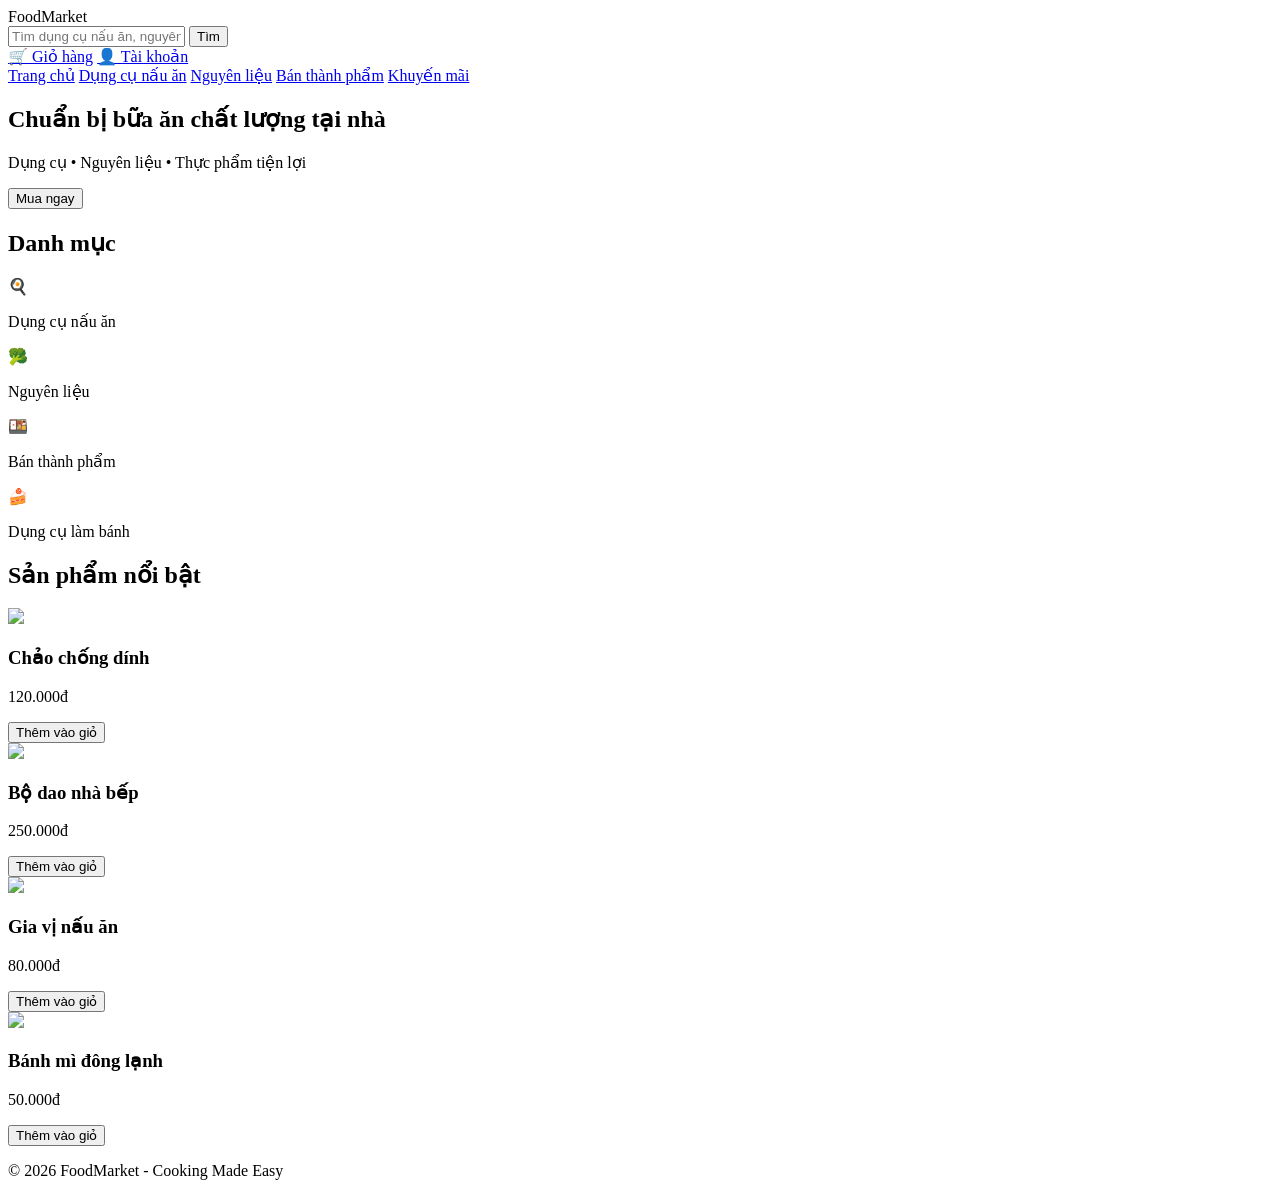
==== index.html @ 7f610d43 "thêm css, đổi đường dẫn thêm file css, đổi đường dẫn css trong tab chính đến file css mới" ====
<!DOCTYPE html>
<html lang="vi">
<head>
<meta charset="UTF-8">
<meta name="viewport" content="width=device-width, initial-scale=1.0">
<title>Food Market</title>
<link rel="stylesheet" href="style.css">
</head>

<body>

<!-- NAVBAR -->
<header>
<div class="topbar">
<div class="logo">FoodMarket</div>

<div class="search-box">
<input type="text" placeholder="Tìm dụng cụ nấu ăn, nguyên liệu...">
<button>Tìm</button>
</div>

<div class="nav-icons">
<a href="#">🛒 Giỏ hàng</a>
<a href="#">👤 Tài khoản</a>
</div>
</div>

<nav class="menu">
<a href="#">Trang chủ</a>
<a href="#">Dụng cụ nấu ăn</a>
<a href="#">Nguyên liệu</a>
<a href="#">Bán thành phẩm</a>
<a href="#">Khuyến mãi</a>
</nav>
</header>

<!-- BANNER -->
<section class="banner">
<h1>Chuẩn bị bữa ăn chất lượng tại nhà</h1>
<p>Dụng cụ • Nguyên liệu • Thực phẩm tiện lợi</p>
<button>Mua ngay</button>
</section>

<!-- CATEGORY -->
<section class="categories">
<h2>Danh mục</h2>

<div class="category-grid">

<div class="category-card">
🍳
<p>Dụng cụ nấu ăn</p>
</div>

<div class="category-card">
🥦
<p>Nguyên liệu</p>
</div>

<div class="category-card">
🍱
<p>Bán thành phẩm</p>
</div>

<div class="category-card">
🍰
<p>Dụng cụ làm bánh</p>
</div>

</div>
</section>

<!-- PRODUCTS -->
<section class="products">

<h2>Sản phẩm nổi bật</h2>

<div class="product-grid">

<div class="product-card">
<img src="https://picsum.photos/200">
<h3>Chảo chống dính</h3>
<p class="price">120.000đ</p>
<button>Thêm vào giỏ</button>
</div>

<div class="product-card">
<img src="https://picsum.photos/201">
<h3>Bộ dao nhà bếp</h3>
<p class="price">250.000đ</p>
<button>Thêm vào giỏ</button>
</div>

<div class="product-card">
<img src="https://picsum.photos/202">
<h3>Gia vị nấu ăn</h3>
<p class="price">80.000đ</p>
<button>Thêm vào giỏ</button>
</div>

<div class="product-card">
<img src="https://picsum.photos/203">
<h3>Bánh mì đông lạnh</h3>
<p class="price">50.000đ</p>
<button>Thêm vào giỏ</button>
</div>

</div>
</section>

<footer>
<p>© 2026 FoodMarket - Cooking Made Easy</p>
</footer>

</body>
</html>
---- style.css ----
/*not yet*/
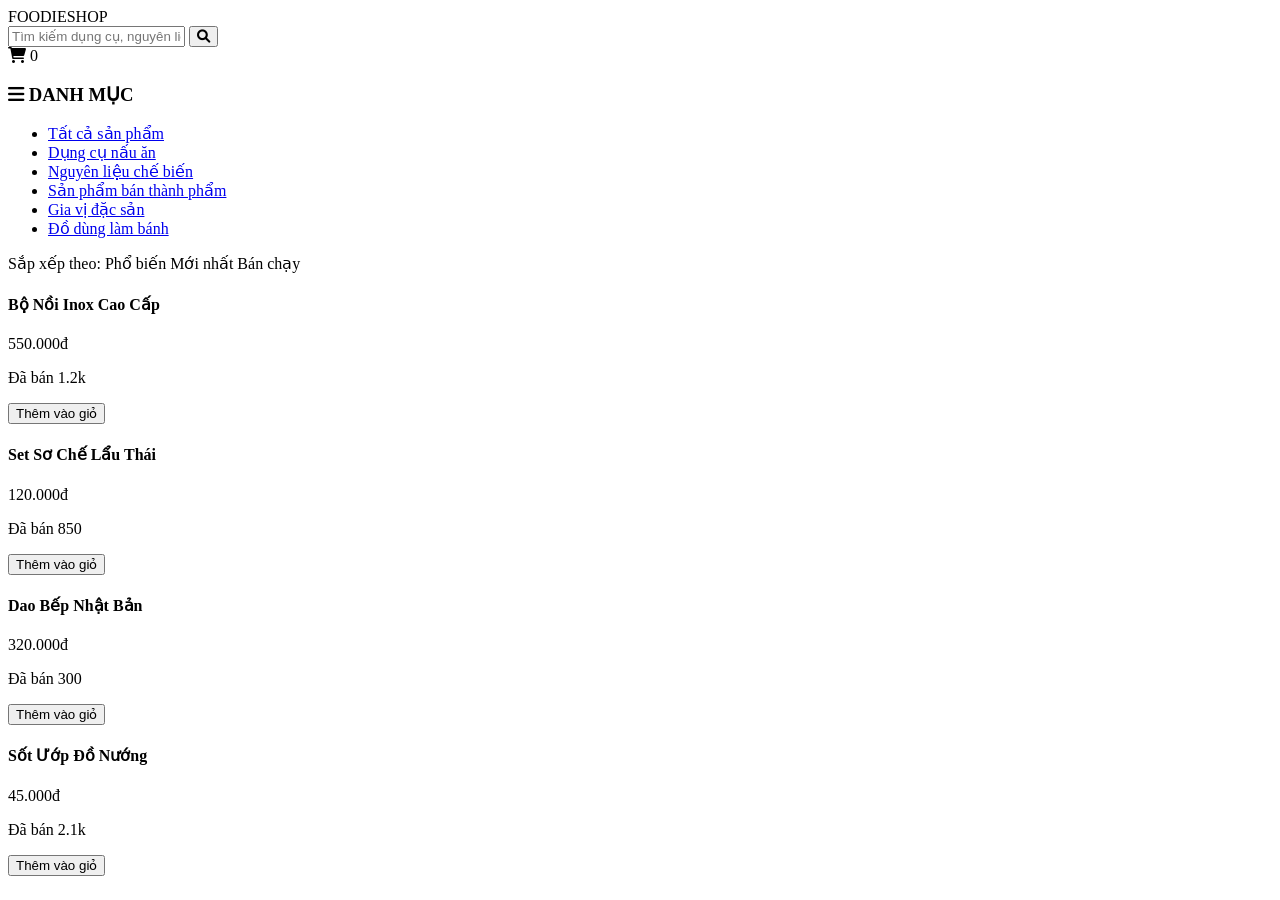
==== commit d970cc80: "Update index.html" ====
--- a/index.html
+++ b/index.html
@@ -1,116 +1,98 @@
 <!DOCTYPE html>
 <html lang="vi">
 <head>
-<meta charset="UTF-8">
-<meta name="viewport" content="width=device-width, initial-scale=1.0">
-<title>Food Market</title>
-<link rel="stylesheet" href="style.css">
+    <meta charset="UTF-8">
+    <meta name="viewport" content="width=device-width, initial-scale=1.0">
+    <title>Food Market - Dụng cụ & Nguyên liệu</title>
+    <link rel="stylesheet" href="design.css">
+    <!-- Thêm icon từ FontAwesome -->
+    <link rel="stylesheet" href="https://cdnjs.cloudflare.com/ajax/libs/font-awesome/6.0.0/css/all.min.css">
 </head>
-
 <body>
 
-<!-- NAVBAR -->
-<header>
-<div class="topbar">
-<div class="logo">FoodMarket</div>
+    <!-- Header phong cách Shopee -->
+    <header class="header">
+        <div class="container header-content">
+            <div class="logo">FOODIE<span>SHOP</span></div>
+            <div class="search-bar">
+                <input type="text" placeholder="Tìm kiếm dụng cụ, nguyên liệu ngay...">
+                <button><i class="fas fa-search"></i></button>
+            </div>
+            <div class="cart">
+                <i class="fas fa-shopping-cart"></i>
+                <span class="cart-count">0</span>
+            </div>
+        </div>
+    </header>
 
-<div class="search-box">
-<input type="text" placeholder="Tìm dụng cụ nấu ăn, nguyên liệu...">
-<button>Tìm</button>
-</div>
+    <main class="container main-layout">
+        <!-- Sidebar Danh mục -->
+        <aside class="sidebar">
+            <h3><i class="fas fa-bars"></i> DANH MỤC</h3>
+            <ul>
+                <li class="active"><a href="#">Tất cả sản phẩm</a></li>
+                <li><a href="#">Dụng cụ nấu ăn</a></li>
+                <li><a href="#">Nguyên liệu chế biến</a></li>
+                <li><a href="#">Sản phẩm bán thành phẩm</a></li>
+                <li><a href="#">Gia vị đặc sản</a></li>
+                <li><a href="#">Đồ dùng làm bánh</a></li>
+            </ul>
+        </aside>
 
-<div class="nav-icons">
-<a href="#">🛒 Giỏ hàng</a>
-<a href="#">👤 Tài khoản</a>
-</div>
-</div>
+        <!-- Danh sách sản phẩm -->
+        <section class="products">
+            <div class="filter-bar">
+                Sắp xếp theo: <span>Phổ biến</span> <span>Mới nhất</span> <span>Bán chạy</span>
+            </div>
 
-<nav class="menu">
-<a href="#">Trang chủ</a>
-<a href="#">Dụng cụ nấu ăn</a>
-<a href="#">Nguyên liệu</a>
-<a href="#">Bán thành phẩm</a>
-<a href="#">Khuyến mãi</a>
-</nav>
-</header>
+            <div class="product-grid">
+                <!-- Sản phẩm 1 -->
+                <div class="product-card">
+                    <div class="product-img" style="background-image: url('https://images.unsplash.com/photo-1594385208974-2e75f9d8a847?auto=format&fit=crop&w=300&q=80')"></div>
+                    <div class="product-info">
+                        <h4>Bộ Nồi Inox Cao Cấp</h4>
+                        <p class="price">550.000đ</p>
+                        <p class="sold">Đã bán 1.2k</p>
+                    </div>
+                    <button class="add-to-cart">Thêm vào giỏ</button>
+                </div>
 
-<!-- BANNER -->
-<section class="banner">
-<h1>Chuẩn bị bữa ăn chất lượng tại nhà</h1>
-<p>Dụng cụ • Nguyên liệu • Thực phẩm tiện lợi</p>
-<button>Mua ngay</button>
-</section>
+                <!-- Sản phẩm 2 -->
+                <div class="product-card">
+                    <div class="product-img" style="background-image: url('https://images.unsplash.com/photo-1516685018646-527ad952f519?auto=format&fit=crop&w=300&q=80')"></div>
+                    <div class="product-info">
+                        <h4>Set Sơ Chế Lẩu Thái</h4>
+                        <p class="price">120.000đ</p>
+                        <p class="sold">Đã bán 850</p>
+                    </div>
+                    <button class="add-to-cart">Thêm vào giỏ</button>
+                </div>
 
-<!-- CATEGORY -->
-<section class="categories">
-<h2>Danh mục</h2>
+                <!-- Sản phẩm 3 -->
+                <div class="product-card">
+                    <div class="product-img" style="background-image: url('https://images.unsplash.com/photo-1589113126841-f63ec2557e96?auto=format&fit=crop&w=300&q=80')"></div>
+                    <div class="product-info">
+                        <h4>Dao Bếp Nhật Bản</h4>
+                        <p class="price">320.000đ</p>
+                        <p class="sold">Đã bán 300</p>
+                    </div>
+                    <button class="add-to-cart">Thêm vào giỏ</button>
+                </div>
 
-<div class="category-grid">
-
-<div class="category-card">
-🍳
-<p>Dụng cụ nấu ăn</p>
-</div>
-
-<div class="category-card">
-🥦
-<p>Nguyên liệu</p>
-</div>
-
-<div class="category-card">
-🍱
-<p>Bán thành phẩm</p>
-</div>
-
-<div class="category-card">
-🍰
-<p>Dụng cụ làm bánh</p>
-</div>
-
-</div>
-</section>
-
-<!-- PRODUCTS -->
-<section class="products">
-
-<h2>Sản phẩm nổi bật</h2>
-
-<div class="product-grid">
-
-<div class="product-card">
-<img src="https://picsum.photos/200">
-<h3>Chảo chống dính</h3>
-<p class="price">120.000đ</p>
-<button>Thêm vào giỏ</button>
-</div>
-
-<div class="product-card">
-<img src="https://picsum.photos/201">
-<h3>Bộ dao nhà bếp</h3>
-<p class="price">250.000đ</p>
-<button>Thêm vào giỏ</button>
-</div>
-
-<div class="product-card">
-<img src="https://picsum.photos/202">
-<h3>Gia vị nấu ăn</h3>
-<p class="price">80.000đ</p>
-<button>Thêm vào giỏ</button>
-</div>
-
-<div class="product-card">
-<img src="https://picsum.photos/203">
-<h3>Bánh mì đông lạnh</h3>
-<p class="price">50.000đ</p>
-<button>Thêm vào giỏ</button>
-</div>
-
-</div>
-</section>
-
-<footer>
-<p>© 2026 FoodMarket - Cooking Made Easy</p>
-</footer>
+                <!-- Sản phẩm 4 -->
+                <div class="product-card">
+                    <div class="product-img" style="background-image: url('https://images.unsplash.com/photo-1547592166-23ac45744acd?auto=format&fit=crop&w=300&q=80')"></div>
+                    <div class="product-info">
+                        <h4>Sốt Ướp Đồ Nướng</h4>
+                        <p class="price">45.000đ</p>
+                        <p class="sold">Đã bán 2.1k</p>
+                    </div>
+                    <button class="add-to-cart">Thêm vào giỏ</button>
+                </div>
+            </div>
+        </section>
+    </main>
+    <script src="script.js"></script>
 
 </body>
 </html>
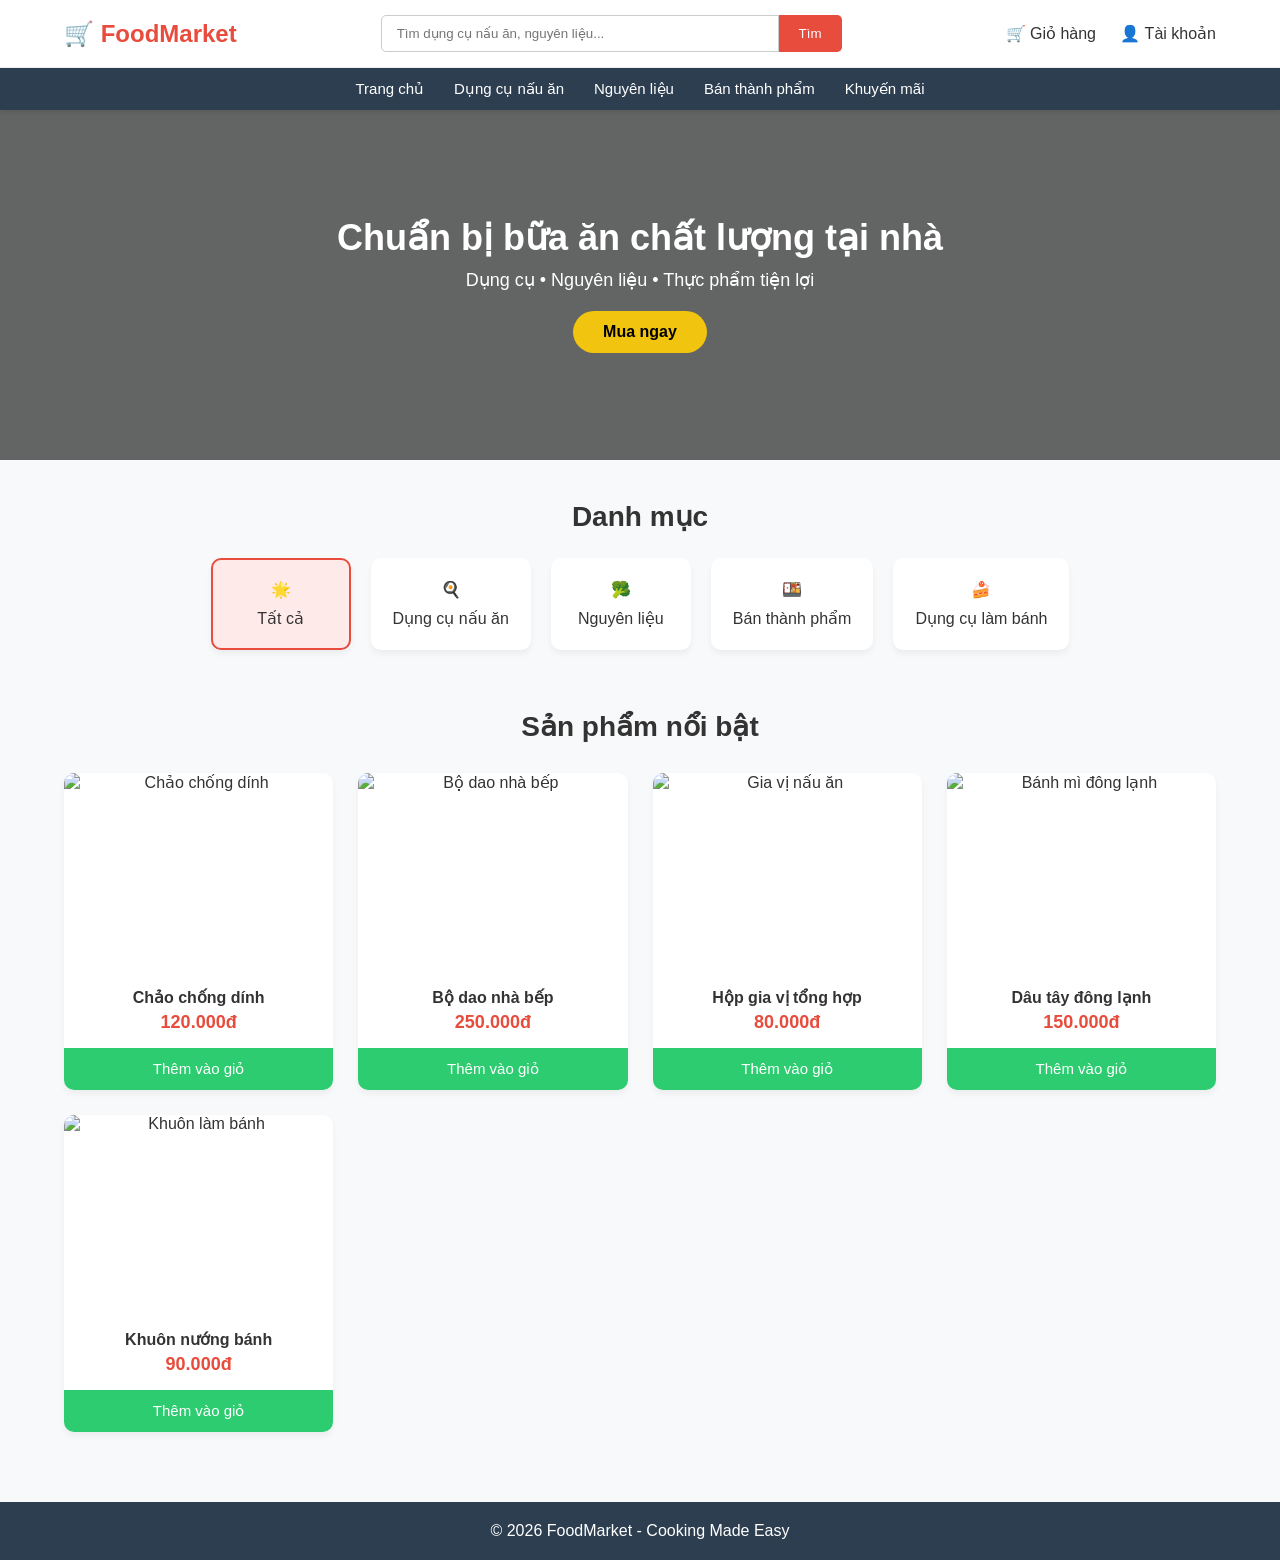
==== commit f82448a7: "nhúng js vào index, thêm css nhớ đổi palette màu lại" ====
--- a/index.html
+++ b/index.html
@@ -3,96 +3,149 @@
 <head>
     <meta charset="UTF-8">
     <meta name="viewport" content="width=device-width, initial-scale=1.0">
-    <title>Food Market - Dụng cụ & Nguyên liệu</title>
-    <link rel="stylesheet" href="design.css">
-    <!-- Thêm icon từ FontAwesome -->
-    <link rel="stylesheet" href="https://cdnjs.cloudflare.com/ajax/libs/font-awesome/6.0.0/css/all.min.css">
+    <title>Food Market</title>
+    <link rel="stylesheet" href="style.css">
 </head>
+
 <body>
 
-    <!-- Header phong cách Shopee -->
-    <header class="header">
-        <div class="container header-content">
-            <div class="logo">FOODIE<span>SHOP</span></div>
-            <div class="search-bar">
-                <input type="text" placeholder="Tìm kiếm dụng cụ, nguyên liệu ngay...">
-                <button><i class="fas fa-search"></i></button>
+    <!-- NAVBAR -->
+    <header>
+        <div class="topbar">
+            <div class="logo">🛒 FoodMarket</div>
+
+            <div class="search-box">
+                <input type="text" placeholder="Tìm dụng cụ nấu ăn, nguyên liệu...">
+                <button>Tìm</button>
             </div>
-            <div class="cart">
-                <i class="fas fa-shopping-cart"></i>
-                <span class="cart-count">0</span>
+
+            <div class="nav-icons">
+                <a href="#">🛒 Giỏ hàng</a>
+                <a href="#">👤 Tài khoản</a>
             </div>
         </div>
+
+        <nav class="menu">
+            <a href="#">Trang chủ</a>
+            <a href="#">Dụng cụ nấu ăn</a>
+            <a href="#">Nguyên liệu</a>
+            <a href="#">Bán thành phẩm</a>
+            <a href="#">Khuyến mãi</a>
+        </nav>
     </header>
 
-    <main class="container main-layout">
-        <!-- Sidebar Danh mục -->
-        <aside class="sidebar">
-            <h3><i class="fas fa-bars"></i> DANH MỤC</h3>
-            <ul>
-                <li class="active"><a href="#">Tất cả sản phẩm</a></li>
-                <li><a href="#">Dụng cụ nấu ăn</a></li>
-                <li><a href="#">Nguyên liệu chế biến</a></li>
-                <li><a href="#">Sản phẩm bán thành phẩm</a></li>
-                <li><a href="#">Gia vị đặc sản</a></li>
-                <li><a href="#">Đồ dùng làm bánh</a></li>
-            </ul>
-        </aside>
+    <!-- BANNER -->
+    <section class="banner">
+        <div class="banner-content">
+            <h1>Chuẩn bị bữa ăn chất lượng tại nhà</h1>
+            <p>Dụng cụ • Nguyên liệu • Thực phẩm tiện lợi</p>
+            <button>Mua ngay</button>
+        </div>
+    </section>
 
-        <!-- Danh sách sản phẩm -->
-        <section class="products">
-            <div class="filter-bar">
-                Sắp xếp theo: <span>Phổ biến</span> <span>Mới nhất</span> <span>Bán chạy</span>
+    <!-- CATEGORY -->
+    <section class="categories">
+        <h2>Danh mục</h2>
+        <div class="category-grid">
+            <!-- Thêm mục Tất cả và thuộc tính data-filter -->
+            <div class="category-card active" data-filter="all">
+                🌟<p>Tất cả</p>
+            </div>
+            <div class="category-card" data-filter="dung-cu">
+                🍳<p>Dụng cụ nấu ăn</p>
+            </div>
+            <div class="category-card" data-filter="nguyen-lieu">
+                🥦<p>Nguyên liệu</p>
+            </div>
+            <div class="category-card" data-filter="thanh-pham">
+                🍱<p>Bán thành phẩm</p>
+            </div>
+            <div class="category-card" data-filter="lam-banh">
+                🍰<p>Dụng cụ làm bánh</p>
+            </div>
+        </div>
+    </section>
+
+    <!-- PRODUCTS -->
+    <section class="products">
+        <h2>Sản phẩm nổi bật</h2>
+        <div class="product-grid">
+            <!-- Thêm thuộc tính data-category tương ứng -->
+            <div class="product-card" data-category="dung-cu">
+                <img src="https://picsum.photos/id/23/200/200" alt="Chảo chống dính">
+                <h3>Chảo chống dính</h3>
+                <p class="price">120.000đ</p>
+                <button>Thêm vào giỏ</button>
             </div>
 
-            <div class="product-grid">
-                <!-- Sản phẩm 1 -->
-                <div class="product-card">
-                    <div class="product-img" style="background-image: url('https://images.unsplash.com/photo-1594385208974-2e75f9d8a847?auto=format&fit=crop&w=300&q=80')"></div>
-                    <div class="product-info">
-                        <h4>Bộ Nồi Inox Cao Cấp</h4>
-                        <p class="price">550.000đ</p>
-                        <p class="sold">Đã bán 1.2k</p>
-                    </div>
-                    <button class="add-to-cart">Thêm vào giỏ</button>
-                </div>
+            <div class="product-card" data-category="dung-cu">
+                <img src="https://picsum.photos/id/42/200/200" alt="Bộ dao nhà bếp">
+                <h3>Bộ dao nhà bếp</h3>
+                <p class="price">250.000đ</p>
+                <button>Thêm vào giỏ</button>
+            </div>
 
-                <!-- Sản phẩm 2 -->
-                <div class="product-card">
-                    <div class="product-img" style="background-image: url('https://images.unsplash.com/photo-1516685018646-527ad952f519?auto=format&fit=crop&w=300&q=80')"></div>
-                    <div class="product-info">
-                        <h4>Set Sơ Chế Lẩu Thái</h4>
-                        <p class="price">120.000đ</p>
-                        <p class="sold">Đã bán 850</p>
-                    </div>
-                    <button class="add-to-cart">Thêm vào giỏ</button>
-                </div>
+            <div class="product-card" data-category="nguyen-lieu">
+                <img src="https://picsum.photos/id/102/200/200" alt="Gia vị nấu ăn">
+                <h3>Hộp gia vị tổng hợp</h3>
+                <p class="price">80.000đ</p>
+                <button>Thêm vào giỏ</button>
+            </div>
 
-                <!-- Sản phẩm 3 -->
-                <div class="product-card">
-                    <div class="product-img" style="background-image: url('https://images.unsplash.com/photo-1589113126841-f63ec2557e96?auto=format&fit=crop&w=300&q=80')"></div>
-                    <div class="product-info">
-                        <h4>Dao Bếp Nhật Bản</h4>
-                        <p class="price">320.000đ</p>
-                        <p class="sold">Đã bán 300</p>
-                    </div>
-                    <button class="add-to-cart">Thêm vào giỏ</button>
-                </div>
+            <div class="product-card" data-category="thanh-pham">
+                <img src="https://picsum.photos/id/1080/200/200" alt="Bánh mì đông lạnh">
+                <h3>Dâu tây đông lạnh</h3>
+                <p class="price">150.000đ</p>
+                <button>Thêm vào giỏ</button>
+            </div>
+            
+            <div class="product-card" data-category="lam-banh">
+                <img src="https://picsum.photos/id/431/200/200" alt="Khuôn làm bánh">
+                <h3>Khuôn nướng bánh</h3>
+                <p class="price">90.000đ</p>
+                <button>Thêm vào giỏ</button>
+            </div>
+        </div>
+    </section>
 
-                <!-- Sản phẩm 4 -->
-                <div class="product-card">
-                    <div class="product-img" style="background-image: url('https://images.unsplash.com/photo-1547592166-23ac45744acd?auto=format&fit=crop&w=300&q=80')"></div>
-                    <div class="product-info">
-                        <h4>Sốt Ướp Đồ Nướng</h4>
-                        <p class="price">45.000đ</p>
-                        <p class="sold">Đã bán 2.1k</p>
-                    </div>
-                    <button class="add-to-cart">Thêm vào giỏ</button>
-                </div>
-            </div>
-        </section>
-    </main>
-    <script src="script.js"></script>
+    <footer>
+        <p>© 2026 FoodMarket - Cooking Made Easy</p>
+    </footer>
 
+    <!-- NHÚNG JAVASCRIPT VÀO ĐÂY -->
+    <script>
+        document.addEventListener('DOMContentLoaded', function() {
+            // Đã đổi '.category-item' thành '.category-card' để khớp với HTML
+            const categoryCards = document.querySelectorAll('.category-card');
+            const productCards = document.querySelectorAll('.product-card');
+
+            categoryCards.forEach(card => {
+                card.addEventListener('click', function() {
+                    // 1. Xóa class 'active' ở tất cả danh mục và thêm vào mục vừa bấm
+                    categoryCards.forEach(c => c.classList.remove('active'));
+                    this.classList.add('active');
+
+                    // 2. Lấy tên danh mục cần lọc
+                    const filterValue = this.getAttribute('data-filter');
+
+                    // 3. Lọc sản phẩm
+                    productCards.forEach(product => {
+                        const productCategory = product.getAttribute('data-category');
+
+                        if (filterValue === 'all') {
+                            // Hiện tất cả
+                            product.style.display = 'flex';
+                        } else if (productCategory === filterValue) {
+                            // Hiện sản phẩm trùng khớp
+                            product.style.display = 'flex';
+                        } else {
+                            // Ẩn các sản phẩm không liên quan
+                            product.style.display = 'none';
+                        }
+                    });
+                });
+            });
+        });
+    </script>
 </body>
 </html>
--- a/style.css
+++ b/style.css
@@ -0,0 +1,261 @@
+/* RESET BẢN CHẤT */
+* {
+    margin: 0;
+    padding: 0;
+    box-sizing: border-box;
+    font-family: 'Segoe UI', Tahoma, Geneva, Verdana, sans-serif;
+}
+
+body {
+    background-color: #f8f9fa;
+    color: #333;
+}
+
+/* HEADER & NAVBAR */
+header {
+    background-color: #fff;
+    box-shadow: 0 2px 5px rgba(0,0,0,0.1);
+    position: sticky;
+    top: 0;
+    z-index: 100;
+}
+
+.topbar {
+    display: flex;
+    justify-content: space-between;
+    align-items: center;
+    padding: 15px 5%;
+    border-bottom: 1px solid #eee;
+}
+
+.logo {
+    font-size: 24px;
+    font-weight: bold;
+    color: #e74c3c;
+}
+
+.search-box {
+    display: flex;
+    width: 40%;
+}
+
+.search-box input {
+    width: 100%;
+    padding: 10px 15px;
+    border: 1px solid #ccc;
+    border-radius: 5px 0 0 5px;
+    outline: none;
+}
+
+.search-box button {
+    padding: 10px 20px;
+    background-color: #e74c3c;
+    color: white;
+    border: none;
+    border-radius: 0 5px 5px 0;
+    cursor: pointer;
+    transition: background 0.3s;
+}
+
+.search-box button:hover {
+    background-color: #c0392b;
+}
+
+.nav-icons a {
+    text-decoration: none;
+    color: #333;
+    margin-left: 20px;
+    font-weight: 500;
+}
+
+.nav-icons a:hover {
+    color: #e74c3c;
+}
+
+.menu {
+    display: flex;
+    justify-content: center;
+    gap: 30px;
+    padding: 12px 0;
+    background-color: #2c3e50;
+}
+
+.menu a {
+    text-decoration: none;
+    color: white;
+    font-size: 15px;
+    transition: color 0.3s;
+}
+
+.menu a:hover {
+    color: #f1c40f;
+}
+
+/* BANNER */
+.banner {
+    background: linear-gradient(rgba(0,0,0,0.6), rgba(0,0,0,0.6)), url('https://picsum.photos/id/113/1200/400') center/cover;
+    height: 350px;
+    display: flex;
+    align-items: center;
+    justify-content: center;
+    text-align: center;
+    color: white;
+}
+
+.banner h1 {
+    font-size: 36px;
+    margin-bottom: 10px;
+}
+
+.banner p {
+    font-size: 18px;
+    margin-bottom: 20px;
+}
+
+.banner button {
+    padding: 12px 30px;
+    font-size: 16px;
+    background-color: #f1c40f;
+    border: none;
+    border-radius: 25px;
+    font-weight: bold;
+    cursor: pointer;
+    transition: transform 0.2s;
+}
+
+.banner button:hover {
+    transform: scale(1.05);
+}
+
+/* CATEGORIES */
+.categories {
+    padding: 40px 5%;
+    text-align: center;
+}
+
+.categories h2 {
+    margin-bottom: 25px;
+    font-size: 28px;
+}
+
+.category-grid {
+    display: flex;
+    justify-content: center;
+    gap: 20px;
+    flex-wrap: wrap;
+}
+
+.category-card {
+    background: white;
+    padding: 20px;
+    border-radius: 10px;
+    min-width: 140px;
+    cursor: pointer;
+    box-shadow: 0 4px 6px rgba(0,0,0,0.05);
+    transition: all 0.3s;
+    border: 2px solid transparent;
+}
+
+.category-card:hover {
+    transform: translateY(-5px);
+    box-shadow: 0 8px 15px rgba(0,0,0,0.1);
+}
+
+/* Style cho danh mục đang được chọn (lọc) */
+.category-card.active {
+    border-color: #e74c3c;
+    background-color: #ffeaea;
+}
+
+.category-card p {
+    margin-top: 10px;
+    font-weight: 500;
+}
+
+/* PRODUCTS */
+.products {
+    padding: 20px 5% 50px;
+}
+
+.products h2 {
+    text-align: center;
+    margin-bottom: 30px;
+    font-size: 28px;
+}
+
+.product-grid {
+    display: grid;
+    grid-template-columns: repeat(auto-fit, minmax(220px, 1fr));
+    gap: 25px;
+}
+
+.product-card {
+    background: white;
+    border-radius: 10px;
+    overflow: hidden;
+    box-shadow: 0 4px 6px rgba(0,0,0,0.05);
+    display: flex;
+    flex-direction: column;
+    text-align: center;
+    transition: transform 0.3s;
+}
+
+.product-card:hover {
+    transform: translateY(-5px);
+}
+
+.product-card img {
+    width: 100%;
+    height: 200px;
+    object-fit: cover;
+}
+
+.product-card h3 {
+    font-size: 16px;
+    margin: 15px 10px 5px;
+}
+
+.product-card .price {
+    color: #e74c3c;
+    font-weight: bold;
+    font-size: 18px;
+    margin-bottom: 15px;
+}
+
+.product-card button {
+    background-color: #2ecc71;
+    color: white;
+    border: none;
+    padding: 12px;
+    font-size: 15px;
+    cursor: pointer;
+    margin-top: auto; /* Đẩy nút xuống dưới cùng */
+    transition: background 0.3s;
+}
+
+.product-card button:hover {
+    background-color: #27ae60;
+}
+
+/* FOOTER */
+footer {
+    background-color: #2c3e50;
+    color: white;
+    text-align: center;
+    padding: 20px 0;
+    margin-top: 20px;
+}
+
+/* RESPONSIVE CHO ĐIỆN THOẠI */
+@media (max-width: 768px) {
+    .topbar {
+        flex-direction: column;
+        gap: 15px;
+    }
+    .search-box {
+        width: 100%;
+    }
+    .menu {
+        flex-wrap: wrap;
+    }
+}
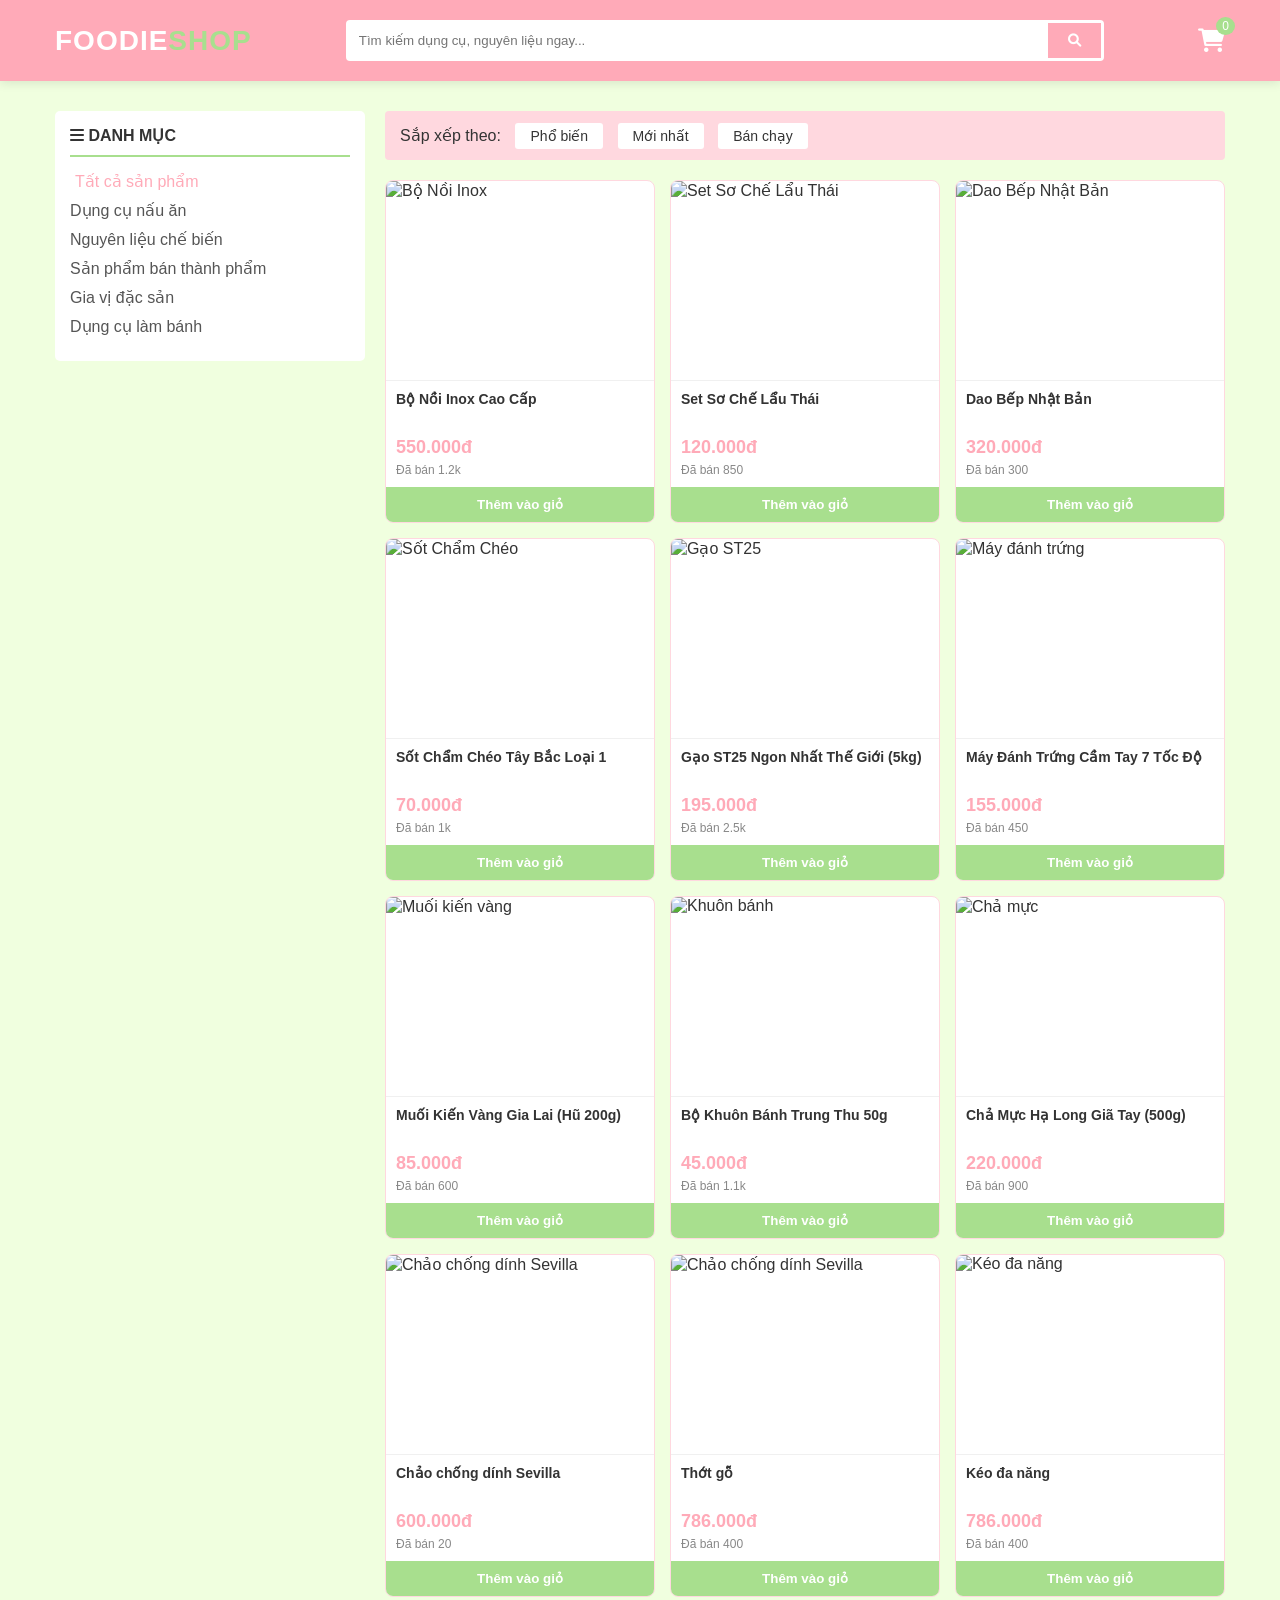
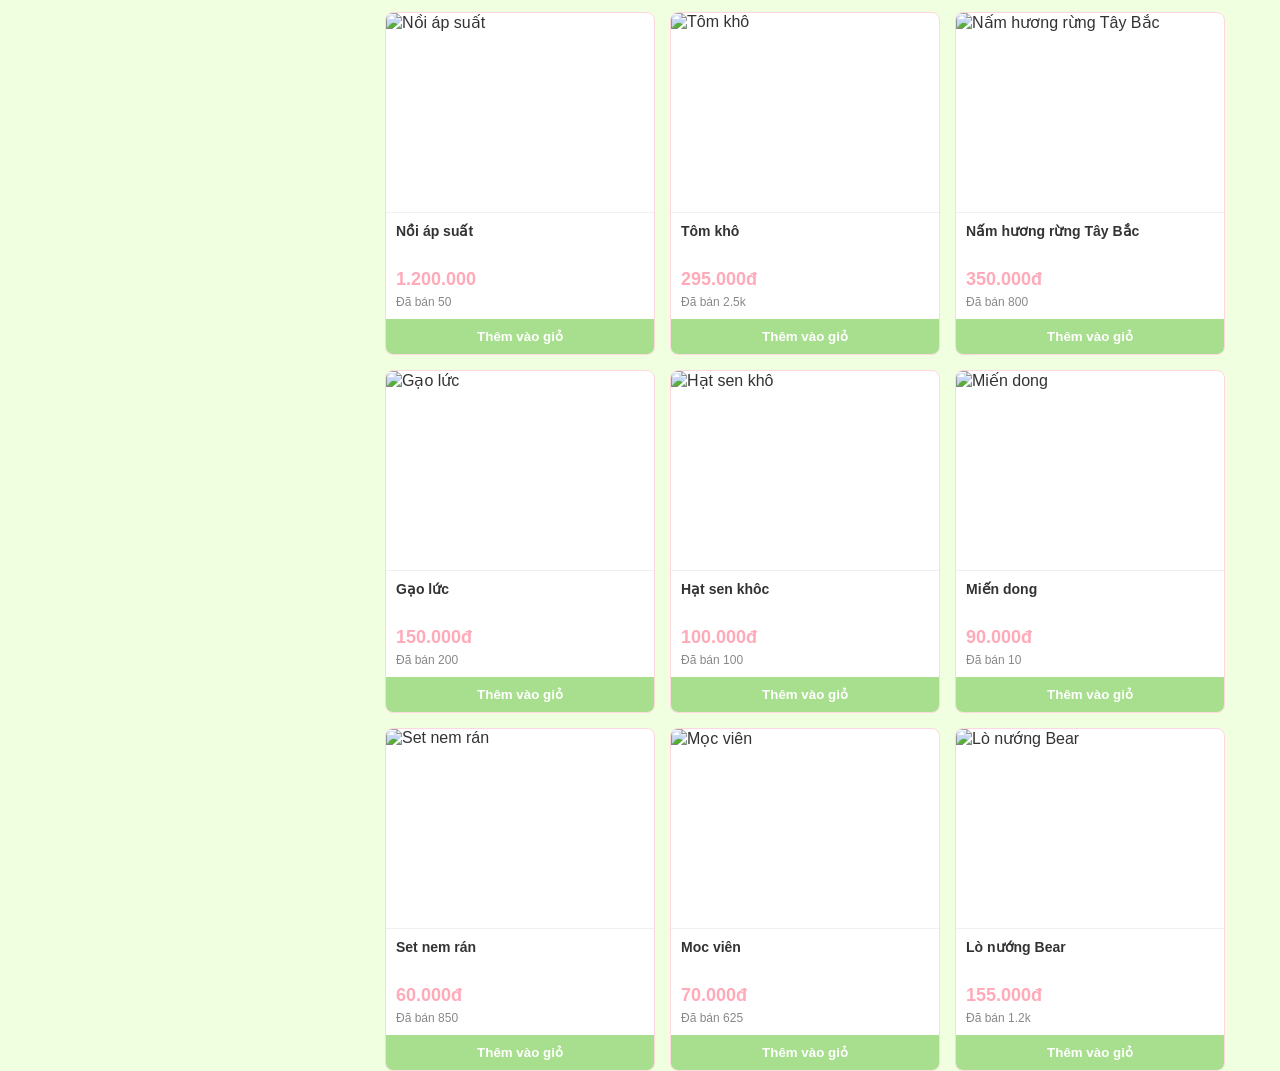
==== commit 45c7f885: "Add files via upload" ====
--- a/index.html
+++ b/index.html
@@ -3,149 +3,422 @@
 <head>
     <meta charset="UTF-8">
     <meta name="viewport" content="width=device-width, initial-scale=1.0">
-    <title>Food Market</title>
+    <title>Food Market - Dụng cụ & Nguyên liệu</title>
     <link rel="stylesheet" href="style.css">
+    <!-- Thêm icon từ FontAwesome -->
+    <link rel="stylesheet" href="https://cdnjs.cloudflare.com/ajax/libs/font-awesome/6.0.0/css/all.min.css">
+    <style>
+        /* Thêm một chút CSS để danh mục có con trỏ tay khi rê vào */
+        .sidebar ul li { cursor: pointer; }
+        /* Hiệu ứng mượt khi ẩn hiện sản phẩm */
+        .product-card { transition: opacity 0.3s ease; }
+    </style>
 </head>
-
 <body>
 
-    <!-- NAVBAR -->
-    <header>
-        <div class="topbar">
-            <div class="logo">🛒 FoodMarket</div>
-
-            <div class="search-box">
-                <input type="text" placeholder="Tìm dụng cụ nấu ăn, nguyên liệu...">
-                <button>Tìm</button>
-            </div>
-
-            <div class="nav-icons">
-                <a href="#">🛒 Giỏ hàng</a>
-                <a href="#">👤 Tài khoản</a>
-            </div>
-        </div>
-
-        <nav class="menu">
-            <a href="#">Trang chủ</a>
-            <a href="#">Dụng cụ nấu ăn</a>
-            <a href="#">Nguyên liệu</a>
-            <a href="#">Bán thành phẩm</a>
-            <a href="#">Khuyến mãi</a>
-        </nav>
+    <!-- Header phong cách Shopee -->
+    <header class="header">
+        <div class="container header-content">
+            <div class="logo">FOODIE<span>SHOP</span></div>
+            <div class="search-bar">
+                <input type="text" placeholder="Tìm kiếm dụng cụ, nguyên liệu ngay...">
+                <button><i class="fas fa-search"></i></button>
+            </div>
+            <div class="cart" id="open-cart-btn">
+                <i class="fas fa-shopping-cart"></i>
+                <span class="cart-count" id="cart-badge">0</span>
+            </div>
+        </div>
     </header>
 
-    <!-- BANNER -->
-    <section class="banner">
-        <div class="banner-content">
-            <h1>Chuẩn bị bữa ăn chất lượng tại nhà</h1>
-            <p>Dụng cụ • Nguyên liệu • Thực phẩm tiện lợi</p>
-            <button>Mua ngay</button>
-        </div>
-    </section>
-
-    <!-- CATEGORY -->
-    <section class="categories">
-        <h2>Danh mục</h2>
-        <div class="category-grid">
-            <!-- Thêm mục Tất cả và thuộc tính data-filter -->
-            <div class="category-card active" data-filter="all">
-                🌟<p>Tất cả</p>
-            </div>
-            <div class="category-card" data-filter="dung-cu">
-                🍳<p>Dụng cụ nấu ăn</p>
-            </div>
-            <div class="category-card" data-filter="nguyen-lieu">
-                🥦<p>Nguyên liệu</p>
-            </div>
-            <div class="category-card" data-filter="thanh-pham">
-                🍱<p>Bán thành phẩm</p>
-            </div>
-            <div class="category-card" data-filter="lam-banh">
-                🍰<p>Dụng cụ làm bánh</p>
-            </div>
-        </div>
-    </section>
-
-    <!-- PRODUCTS -->
-    <section class="products">
-        <h2>Sản phẩm nổi bật</h2>
-        <div class="product-grid">
-            <!-- Thêm thuộc tính data-category tương ứng -->
-            <div class="product-card" data-category="dung-cu">
-                <img src="https://picsum.photos/id/23/200/200" alt="Chảo chống dính">
-                <h3>Chảo chống dính</h3>
+    <main class="container main-layout">
+        <!-- Sidebar Danh mục -->
+        <aside class="sidebar">
+            <h3><i class="fas fa-bars"></i> DANH MỤC</h3>
+            <ul id="category-menu">
+                <!-- Thêm data-filter để đánh dấu loại sản phẩm -->
+                <li class="active" data-filter="all"><a>Tất cả sản phẩm</a></li>
+                <li data-filter="dung-cu"><a>Dụng cụ nấu ăn</a></li>
+                <li data-filter="nguyen-lieu"><a>Nguyên liệu chế biến</a></li>
+                <li data-filter="ban-thanh-pham"><a>Sản phẩm bán thành phẩm</a></li>
+                <li data-filter="gia-vi"><a>Gia vị đặc sản</a></li>
+                <li data-filter="lam-banh"><a>Dụng cụ làm bánh</a></li>
+            </ul>
+        </aside>
+
+        <!-- Danh sách sản phẩm -->
+<section class="products">
+    <div class="filter-bar">
+        Sắp xếp theo: <span>Phổ biến</span> <span>Mới nhất</span> <span>Bán chạy</span>
+    </div>
+
+    <div class="product-grid" id="product-container">
+        <!-- Sản phẩm 1: Bộ Nồi -->
+        <div class="product-card" data-category="dung-cu">
+            <img class="product-img" src="https://bizweb.dktcdn.net/100/427/122/products/bo-noi-inox-cao-cap-5day-kalpen-slamer.jpg?v=1700530851027" alt="Bộ Nồi Inox">
+            <div class="product-info">
+                <h4>Bộ Nồi Inox Cao Cấp</h4>
+                <p class="price">550.000đ</p>
+                <p class="sold">Đã bán 1.2k</p>
+            </div>
+            <button class="add-to-cart">Thêm vào giỏ</button>
+        </div>
+
+        <!-- Sản phẩm 2: Lẩu Thái -->
+        <div class="product-card" data-category="ban-thanh-pham">
+            <img class="product-img" src="https://www.lottemart.vn/media/catalog/product/cache/0x0/0/4/0400235180001.jpg.webp" alt="Set Sơ Chế Lẩu Thái">
+            <div class="product-info">
+                <h4>Set Sơ Chế Lẩu Thái</h4>
                 <p class="price">120.000đ</p>
-                <button>Thêm vào giỏ</button>
-            </div>
-
-            <div class="product-card" data-category="dung-cu">
-                <img src="https://picsum.photos/id/42/200/200" alt="Bộ dao nhà bếp">
-                <h3>Bộ dao nhà bếp</h3>
-                <p class="price">250.000đ</p>
-                <button>Thêm vào giỏ</button>
-            </div>
-
-            <div class="product-card" data-category="nguyen-lieu">
-                <img src="https://picsum.photos/id/102/200/200" alt="Gia vị nấu ăn">
-                <h3>Hộp gia vị tổng hợp</h3>
-                <p class="price">80.000đ</p>
-                <button>Thêm vào giỏ</button>
-            </div>
-
-            <div class="product-card" data-category="thanh-pham">
-                <img src="https://picsum.photos/id/1080/200/200" alt="Bánh mì đông lạnh">
-                <h3>Dâu tây đông lạnh</h3>
-                <p class="price">150.000đ</p>
-                <button>Thêm vào giỏ</button>
+                <p class="sold">Đã bán 850</p>
+            </div>
+            <button class="add-to-cart">Thêm vào giỏ</button>
+        </div>
+
+        <!-- Sản phẩm 3: Dao Bếp -->
+        <div class="product-card" data-category="dung-cu">
+            <img class="product-img" src="https://www.imat.vn/cdn/shop/products/0-1_f95398a2-7647-4182-a59a-7f9f51a47840.png?v=1739869778&width=1214" alt="Dao Bếp Nhật Bản">
+            <div class="product-info">
+                <h4>Dao Bếp Nhật Bản</h4>
+                <p class="price">320.000đ</p>
+                <p class="sold">Đã bán 300</p>
+            </div>
+            <button class="add-to-cart">Thêm vào giỏ</button>
+        </div>
+
+            <!-- 4. Gia vị: Sốt Chẩm Chéo (Sản phẩm bạn yêu cầu) -->
+    <div class="product-card" data-category="gia-vi">
+        <img class="product-img" src="https://www.vuadacsan.com.vn/image/catalog/b%C3%ACnh%20ch%E1%BB%8Dn%20h%C3%A0ng%20vi%E1%BB%87t%20nam/cham-cheo_638290957745063789_HasThumb.png" alt="Sốt Chẩm Chéo">
+        <div class="product-info">
+            <h4>Sốt Chẩm Chéo Tây Bắc Loại 1</h4>
+            <p class="price">70.000đ</p>
+            <p class="sold">Đã bán 1k</p>
+        </div>
+        <button class="add-to-cart">Thêm vào giỏ</button>
+    </div>
+
+
+    <!-- 5. Nguyên liệu: Gạo ST25 -->
+    <div class="product-card" data-category="nguyen-lieu">
+        <img class="product-img" src="https://storage.vinaseed.com.vn/Data/2021/08/25/st25-min-637655088338402506.jpg" alt="Gạo ST25">
+        <div class="product-info">
+            <h4>Gạo ST25 Ngon Nhất Thế Giới (5kg)</h4>
+            <p class="price">195.000đ</p>
+            <p class="sold">Đã bán 2.5k</p>
+        </div>
+        <button class="add-to-cart">Thêm vào giỏ</button>
+    </div>
+
+
+    <!-- 6. Làm bánh: Máy đánh trứng -->
+    <div class="product-card" data-category="lam-banh">
+        <img class="product-img" src="https://product.hstatic.net/200000700229/product/hmb-6333s_cdd8dd64b8014bc2abd6181e3c61c588.png" alt="Máy đánh trứng">
+        <div class="product-info">
+            <h4>Máy Đánh Trứng Cầm Tay 7 Tốc Độ</h4>
+            <p class="price">155.000đ</p>
+            <p class="sold">Đã bán 450</p>
+        </div>
+        <button class="add-to-cart">Thêm vào giỏ</button>
+    </div>
+
+    <!-- 7. Gia vị: Muối Kiến Vàng -->
+    <div class="product-card" data-category="gia-vi">
+        <img class="product-img" src="https://bomotnanghatrung.com/wp-content/uploads/2024/06/IL0A0003-scaled.jpg" alt="Muối kiến vàng">
+        <div class="product-info">
+            <h4>Muối Kiến Vàng Gia Lai (Hũ 200g)</h4>
+            <p class="price">85.000đ</p>
+            <p class="sold">Đã bán 600</p>
+        </div>
+        <button class="add-to-cart">Thêm vào giỏ</button>
+    </div>
+
+    <!-- 8. Làm bánh: Khuôn bánh Trung Thu -->
+    <div class="product-card" data-category="lam-banh">
+        <img class="product-img" src="https://muasamdanang.vn/uploads/2020/07/khuon-banh.jpg" alt="Khuôn bánh">
+        <div class="product-info">
+            <h4>Bộ Khuôn Bánh Trung Thu 50g</h4>
+            <p class="price">45.000đ</p>
+            <p class="sold">Đã bán 1.1k</p>
+        </div>
+        <button class="add-to-cart">Thêm vào giỏ</button>
+    </div>
+
+    <!-- 9. Bán thành phẩm: Chả mực Hạ Long -->
+    <div class="product-card" data-category="ban-thanh-pham">
+        <img class="product-img" src="https://chaca.com.vn/wp-content/uploads/2021/11/cha-muc-gia-tay-quang-ninh.jpg" alt="Chả mực">
+        <div class="product-info">
+            <h4>Chả Mực Hạ Long Giã Tay (500g)</h4>
+            <p class="price">220.000đ</p>
+            <p class="sold">Đã bán 900</p>
+        </div>
+        <button class="add-to-cart">Thêm vào giỏ</button>
+    </div>
+
+     <div class="product-card" data-category="dung-cu">
+        <img class="product-img" src="https://hsn.vn/images/stories/virtuemart/product/chao-chong-dinh-cao-cap-sevilla-sv-ch428.jpg" alt="Chảo chống dính Sevilla">
+        <div class="product-info">
+            <h4>Chảo chống dính Sevilla</h4>
+            <p class="price">600.000đ</p>
+            <p class="sold">Đã bán 20</p>
+        </div>
+        <button class="add-to-cart">Thêm vào giỏ</button>
+    </div>
+
+ <div class="product-card" data-category="dung-cu">
+        <img class="product-img" src="https://bizweb.dktcdn.net/100/416/657/products/bo-thot-go-acacia-locknlock-ckd06-hang-chinh-hang-be-mat-cung-co-ranh-chong-tran-chong-tham-nuoc-joymall-3-1695348710268.jpg?v=1724818461753" alt="Chảo chống dính Sevilla">
+        <div class="product-info">
+            <h4>Thớt gỗ</h4>
+            <p class="price">786.000đ</p>
+            <p class="sold">Đã bán 400</p>
+        </div>
+        <button class="add-to-cart">Thêm vào giỏ</button>
+    </div>
+
+     <div class="product-card" data-category="dung-cu">
+        <img class="product-img" src="https://product.hstatic.net/1000279312/product/keo_cat_ga_da_nang_8_ac2f676265714192b37637860269e24e_1024x1024.jpg" alt="Kéo đa năng">
+        <div class="product-info">
+            <h4>Kéo đa năng</h4>
+            <p class="price">786.000đ</p>
+            <p class="sold">Đã bán 400</p>
+        </div>
+        <button class="add-to-cart">Thêm vào giỏ</button>
+    </div>
+
+    <div class="product-card" data-category="dung-cu">
+        <img class="product-img" src="https://sunhouse.com.vn/pic/product/images/image-20211021151830-1.jpeg" alt="Nồi áp suất">
+        <div class="product-info">
+            <h4>Nồi áp suất</h4>
+            <p class="price">1.200.000</p>
+            <p class="sold">Đã bán 50</p>
+        </div>
+        <button class="add-to-cart">Thêm vào giỏ</button>
+    </div>
+
+     <div class="product-card" data-category="nguyen-lieu">
+        <img class="product-img" src="https://shop.annam-gourmet.com/pub/media/catalog/product/cache/ee0af4cad0f3673c5271df64bd520339/i/t/item_F161743_cd2a.png" alt="Tôm khô">
+        <div class="product-info">
+            <h4>Tôm khô</h4>
+            <p class="price">295.000đ</p>
+            <p class="sold">Đã bán 2.5k</p>
+        </div>
+        <button class="add-to-cart">Thêm vào giỏ</button>
+    </div>
+
+    <div class="product-card" data-category="nguyen-lieu">
+        <img class="product-img" src="https://media.tabfarm.vn/2025/02/Nam-huong-rung-tay-bac-5.jpg" alt="Nấm hương rừng Tây Bắc">
+        <div class="product-info">
+            <h4>Nấm hương rừng Tây Bắc</h4>
+            <p class="price">350.000đ</p>
+            <p class="sold">Đã bán 800</p>
+        </div>
+        <button class="add-to-cart">Thêm vào giỏ</button>
+    </div>
+
+    <div class="product-card" data-category="nguyen-lieu">
+        <img class="product-img" src="https://shop.annam-gourmet.com/pub/media/catalog/product/cache/ee0af4cad0f3673c5271df64bd520339/i/t/item_F148554_d5d6.jpg" alt="Gạo lức">
+        <div class="product-info">
+            <h4>Gạo lức</h4>
+            <p class="price">150.000đ</p>
+            <p class="sold">Đã bán 200</p>
+        </div>
+        <button class="add-to-cart">Thêm vào giỏ</button>
+    </div>
+
+    <div class="product-card" data-category="nguyen-lieu">
+        <img class="product-img" src="https://cdn.tgdd.vn/Products/Images/3235/196657/bhx/hat-sen-viet-san-150g-201812041634117252.jpg" alt="Hạt sen khô">
+        <div class="product-info">
+            <h4>Hạt sen khôc</h4>
+            <p class="price">100.000đ</p>
+            <p class="sold">Đã bán 100</p>
+        </div>
+        <button class="add-to-cart">Thêm vào giỏ</button>
+    </div>
+
+    <div class="product-card" data-category="nguyen-lieu">
+        <img class="product-img" src="https://m.media-amazon.com/images/I/61K0iMq+0sL._AC_UF1000,1000_QL80_.jpg" alt="Miến dong">
+        <div class="product-info">
+            <h4>Miến dong</h4>
+            <p class="price">90.000đ</p>
+            <p class="sold">Đã bán 10</p>
+        </div>
+        <button class="add-to-cart">Thêm vào giỏ</button>
+    </div>
+
+    <div class="product-card" data-category="ban-thanh-pham">
+            <img class="product-img" src="https://cdn.tgdd.vn/Products/Images/7171/316091/bhx/nem-ran-ha-noi-thit-dac-biet-cau-tre-goi-300g-202310110837555296.jpg" alt="Set nem rán">
+            <div class="product-info">
+                <h4>Set nem rán</h4>
+                <p class="price">60.000đ</p>
+                <p class="sold">Đã bán 850</p>
+            </div>
+            <button class="add-to-cart">Thêm vào giỏ</button>
+        </div>
+
+        <div class="product-card" data-category="ban-thanh-pham">
+            <img class="product-img" src="https://cdn.hstatic.net/products/200000944109/meatdeli_moc_nam_huong_01_7133d7f9f4d54954ac4870484971f891_master.jpeg" alt="Mọc viên">
+            <div class="product-info">
+                <h4>Moc viên</h4>
+                <p class="price">70.000đ</p>
+                <p class="sold">Đã bán 625</p>
+            </div>
+            <button class="add-to-cart">Thêm vào giỏ</button>
+        </div>
+
+     <div class="product-card" data-category="lam-banh">
+        <img class="product-img" src="https://bear.com.vn/wp-content/uploads/2021/09/lo-nuong-mini-bear-dkx-d11k3.jpg" alt="Lò nướng Bear">
+        <div class="product-info">
+            <h4>Lò nướng Bear</h4>
+            <p class="price">155.000đ</p>
+            <p class="sold">Đã bán 1.2k</p>
+        </div>
+        <button class="add-to-cart">Thêm vào giỏ</button>
+    </div>
+
+    </div>
+</section>
+
+
+
+
+               
+            </div>
+        </section>
+    </main>
+
+    <!-- THÊM HTML GIAO DIỆN GIỎ HÀNG ẨN -->
+    <div class="cart-overlay" id="cart-overlay">
+        <div class="cart-sidebar">
+            <div class="cart-header">
+                <h2>Giỏ hàng của bạn</h2>
+                <button id="close-cart-btn" class="close-btn">&times;</button>
             </div>
             
-            <div class="product-card" data-category="lam-banh">
-                <img src="https://picsum.photos/id/431/200/200" alt="Khuôn làm bánh">
-                <h3>Khuôn nướng bánh</h3>
-                <p class="price">90.000đ</p>
-                <button>Thêm vào giỏ</button>
-            </div>
-        </div>
-    </section>
-
-    <footer>
-        <p>© 2026 FoodMarket - Cooking Made Easy</p>
-    </footer>
-
-    <!-- NHÚNG JAVASCRIPT VÀO ĐÂY -->
+            <div class="cart-items" id="cart-items-container">
+                <!-- Sản phẩm sẽ in ra đây -->
+            </div>
+
+            <div class="cart-footer">
+                <h3>Tổng thanh toán: <span id="cart-total-price">0đ</span></h3>
+                <button class="checkout-btn">Tiến hành đặt hàng</button>
+            </div>
+        </div>
+    </div>
+
+    <!-- SCRIPT TỔNG HỢP (LỌC DANH MỤC + GIỎ HÀNG) -->
     <script>
-        document.addEventListener('DOMContentLoaded', function() {
-            // Đã đổi '.category-item' thành '.category-card' để khớp với HTML
-            const categoryCards = document.querySelectorAll('.category-card');
-            const productCards = document.querySelectorAll('.product-card');
-
-            categoryCards.forEach(card => {
-                card.addEventListener('click', function() {
-                    // 1. Xóa class 'active' ở tất cả danh mục và thêm vào mục vừa bấm
-                    categoryCards.forEach(c => c.classList.remove('active'));
+        document.addEventListener('DOMContentLoaded', () => {
+            
+            // ==========================================
+            // 1. TÍNH NĂNG LỌC DANH MỤC
+            // ==========================================
+            document.querySelectorAll('#category-menu li').forEach(item => {
+                item.addEventListener('click', function() {
+                    document.querySelectorAll('#category-menu li').forEach(li => li.classList.remove('active'));
                     this.classList.add('active');
 
-                    // 2. Lấy tên danh mục cần lọc
-                    const filterValue = this.getAttribute('data-filter');
-
-                    // 3. Lọc sản phẩm
-                    productCards.forEach(product => {
-                        const productCategory = product.getAttribute('data-category');
-
-                        if (filterValue === 'all') {
-                            // Hiện tất cả
-                            product.style.display = 'flex';
-                        } else if (productCategory === filterValue) {
-                            // Hiện sản phẩm trùng khớp
-                            product.style.display = 'flex';
+                    const filter = this.getAttribute('data-filter');
+                    const products = document.querySelectorAll('.product-card');
+
+                    products.forEach(product => {
+                        const category = product.getAttribute('data-category');
+                        if (filter === 'all' || category === filter) {
+                            product.style.display = 'block';
                         } else {
-                            // Ẩn các sản phẩm không liên quan
                             product.style.display = 'none';
                         }
                     });
                 });
             });
+
+            // ==========================================
+            // 2. TÍNH NĂNG GIỎ HÀNG
+            // ==========================================
+            let cart = []; // Mảng lưu trữ sản phẩm
+
+            const openCartBtn = document.getElementById('open-cart-btn');
+            const closeCartBtn = document.getElementById('close-cart-btn');
+            const cartOverlay = document.getElementById('cart-overlay');
+            const cartBadge = document.getElementById('cart-badge');
+            const cartItemsContainer = document.getElementById('cart-items-container');
+            const cartTotalPrice = document.getElementById('cart-total-price');
+
+            // --- Đóng / Mở giỏ hàng ---
+            openCartBtn.addEventListener('click', () => cartOverlay.classList.add('active'));
+            closeCartBtn.addEventListener('click', () => cartOverlay.classList.remove('active'));
+            cartOverlay.addEventListener('click', (e) => {
+                if(e.target === cartOverlay) cartOverlay.classList.remove('active');
+            });
+
+            // --- Sự kiện click "Thêm vào giỏ" ---
+            document.querySelectorAll('.add-to-cart').forEach(btn => {
+                btn.addEventListener('click', function() {
+                    const card = this.closest('.product-card');
+                    
+                    // Lấy Tên và Giá
+                    const name = card.querySelector('h4').innerText;
+                    const priceText = card.querySelector('.price').innerText;
+                    const price = parseInt(priceText.replace(/\D/g, '')); // Biến "550.000đ" thành 550000
+
+                    // Lấy Ảnh (Trích xuất từ style background-image)
+                    const bgImage = card.querySelector('.product-img').style.backgroundImage;
+                    // bgImage có dạng: url("link_anh") -> Ta cắt lấy link_anh
+                    const imageUrl = bgImage.replace(/^url\(["']?/, '').replace(/["']?\)$/, '');
+
+                    // Thêm vào mảng Cart
+                    const existingItem = cart.find(item => item.name === name);
+                    if (existingItem) {
+                        existingItem.quantity += 1; // Có rồi thì tăng số lượng
+                    } else {
+                        cart.push({ name, price, imageUrl, quantity: 1 }); // Chưa có thì thêm mới
+                    }
+
+                    // Đổi chữ nút tạm thời để báo hiệu
+                    const originalText = this.innerText;
+                    this.innerText = "Đã thêm ✔";
+                    this.style.background = "#2ed573"; // Đổi màu xanh lá
+                    setTimeout(() => {
+                        this.innerText = originalText;
+                        this.style.background = ""; // Trả về màu gốc của CSS
+                    }, 1000);
+
+                    // Cập nhật giao diện
+                    updateCartUI();
+                });
+            });
+
+            // --- Hàm Vẽ lại giỏ hàng ra HTML ---
+            function updateCartUI() {
+                cartItemsContainer.innerHTML = ''; // Xóa sạch để in lại
+                let total = 0;
+                let count = 0;
+
+                cart.forEach((item, index) => {
+                    total += item.price * item.quantity;
+                    count += item.quantity;
+
+                    cartItemsContainer.innerHTML += `
+                        <div class="cart-item">
+                            <div class="cart-item-img" style="background-image: url('${item.imageUrl}')"></div>
+                            <div class="cart-item-info">
+                                <h4>${item.name}</h4>
+                                <p>${item.price.toLocaleString('vi-VN')}đ x ${item.quantity}</p>
+                            </div>
+                            <button class="remove-btn" onclick="removeCartItem(${index})"><i class="fas fa-trash"></i></button>
+                        </div>
+                    `;
+                });
+
+                cartBadge.innerText = count; // Cập nhật số đỏ trên Header
+                cartTotalPrice.innerText = total.toLocaleString('vi-VN') + 'đ'; // Cập nhật tổng tiền
+            }
+
+            // --- Hàm Xóa 1 sản phẩm khỏi giỏ (Gắn vào window để html inline onclick gọi được) ---
+            window.removeCartItem = function(index) {
+                cart.splice(index, 1);
+                updateCartUI();
+            };
         });
     </script>
+
 </body>
 </html>
--- a/style.css
+++ b/style.css
@@ -1,4 +1,10 @@
-/* RESET BẢN CHẤT */
+/* Palette Màu: 
+   #A8DF8E (Xanh lá) 
+   #F0FFDF (Xanh kem nhạt)
+   #FFD8DF (Hồng nhạt)
+   #FFAAB8 (Hồng cam đậm)
+*/
+
 * {
     margin: 0;
     padding: 0;
@@ -7,255 +13,352 @@
 }
 
 body {
-    background-color: #f8f9fa;
+    background-color: #F0FFDF; /* Nền trang web nhạt nhất */
     color: #333;
 }
 
-/* HEADER & NAVBAR */
-header {
-    background-color: #fff;
-    box-shadow: 0 2px 5px rgba(0,0,0,0.1);
+.container {
+    max-width: 1200px;
+    margin: 0 auto;
+    padding: 0 15px;
+}
+
+/* Header */
+.header {
+    background-color: #FFAAB8; /* Màu chủ đạo của Header */
+    padding: 20px 0;
     position: sticky;
     top: 0;
-    z-index: 100;
-}
-
-.topbar {
+    z-index: 1000;
+    box-shadow: 0 2px 10px rgba(0,0,0,0.1);
+}
+
+.header-content {
     display: flex;
     justify-content: space-between;
     align-items: center;
-    padding: 15px 5%;
-    border-bottom: 1px solid #eee;
 }
 
 .logo {
+    color: white;
+    font-size: 28px;
+    font-weight: bold;
+    letter-spacing: 1px;
+}
+
+.logo span {
+    color: #A8DF8E;
+}
+
+.search-bar {
+    flex: 0.8;
+    display: flex;
+    background: white;
+    border-radius: 4px;
+    overflow: hidden;
+    padding: 3px;
+}
+
+.search-bar input {
+    flex: 1;
+    border: none;
+    padding: 10px;
+    outline: none;
+}
+
+.search-bar button {
+    background-color: #FFAAB8;
+    border: none;
+    color: white;
+    padding: 0 20px;
+    cursor: pointer;
+    transition: 0.3s;
+}
+
+.search-bar button:hover {
+    background-color: #FFD8DF;
+}
+
+.cart {
+    color: white;
     font-size: 24px;
-    font-weight: bold;
-    color: #e74c3c;
-}
-
-.search-box {
-    display: flex;
-    width: 40%;
-}
-
-.search-box input {
-    width: 100%;
-    padding: 10px 15px;
-    border: 1px solid #ccc;
-    border-radius: 5px 0 0 5px;
-    outline: none;
-}
-
-.search-box button {
-    padding: 10px 20px;
-    background-color: #e74c3c;
-    color: white;
-    border: none;
-    border-radius: 0 5px 5px 0;
-    cursor: pointer;
-    transition: background 0.3s;
-}
-
-.search-box button:hover {
-    background-color: #c0392b;
-}
-
-.nav-icons a {
+    position: relative;
+    cursor: pointer;
+}
+
+.cart-count {
+    position: absolute;
+    top: -10px;
+    right: -10px;
+    background: #A8DF8E;
+    color: white;
+    font-size: 12px;
+    padding: 2px 6px;
+    border-radius: 50%;
+}
+
+/* Layout Chính */
+.main-layout {
+    display: flex;
+    margin-top: 30px;
+    gap: 20px;
+}
+
+/* Sidebar */
+.sidebar {
+    flex: 0.25;
+    background: white;
+    padding: 15px;
+    border-radius: 5px;
+    height: fit-content;
+}
+
+.sidebar h3 {
+    font-size: 16px;
+    margin-bottom: 15px;
+    padding-bottom: 10px;
+    border-bottom: 2px solid #A8DF8E;
+}
+
+.sidebar ul {
+    list-style: none;
+}
+
+.sidebar ul li {
+    margin-bottom: 10px;
+}
+
+.sidebar ul li a {
     text-decoration: none;
-    color: #333;
-    margin-left: 20px;
+    color: #555;
+    transition: 0.3s;
     font-weight: 500;
 }
 
-.nav-icons a:hover {
-    color: #e74c3c;
-}
-
-.menu {
-    display: flex;
-    justify-content: center;
-    gap: 30px;
-    padding: 12px 0;
-    background-color: #2c3e50;
-}
-
-.menu a {
-    text-decoration: none;
-    color: white;
-    font-size: 15px;
-    transition: color 0.3s;
-}
-
-.menu a:hover {
-    color: #f1c40f;
-}
-
-/* BANNER */
-.banner {
-    background: linear-gradient(rgba(0,0,0,0.6), rgba(0,0,0,0.6)), url('https://picsum.photos/id/113/1200/400') center/cover;
-    height: 350px;
-    display: flex;
-    align-items: center;
-    justify-content: center;
-    text-align: center;
-    color: white;
-}
-
-.banner h1 {
-    font-size: 36px;
-    margin-bottom: 10px;
-}
-
-.banner p {
-    font-size: 18px;
+.sidebar ul li.active a, .sidebar ul li a:hover {
+    color: #FFAAB8;
+    padding-left: 5px;
+}
+
+/* Sản phẩm */
+.products {
+    flex: 0.75;
+}
+
+.filter-bar {
+    background: #FFD8DF; /* Màu hồng nhạt làm nền filter */
+    padding: 15px;
+    border-radius: 4px;
     margin-bottom: 20px;
 }
 
-.banner button {
-    padding: 12px 30px;
-    font-size: 16px;
-    background-color: #f1c40f;
-    border: none;
-    border-radius: 25px;
-    font-weight: bold;
-    cursor: pointer;
-    transition: transform 0.2s;
-}
-
-.banner button:hover {
-    transform: scale(1.05);
-}
-
-/* CATEGORIES */
-.categories {
-    padding: 40px 5%;
-    text-align: center;
-}
-
-.categories h2 {
-    margin-bottom: 25px;
-    font-size: 28px;
-}
-
-.category-grid {
-    display: flex;
-    justify-content: center;
-    gap: 20px;
-    flex-wrap: wrap;
-}
-
-.category-card {
-    background: white;
-    padding: 20px;
-    border-radius: 10px;
-    min-width: 140px;
-    cursor: pointer;
-    box-shadow: 0 4px 6px rgba(0,0,0,0.05);
-    transition: all 0.3s;
-    border: 2px solid transparent;
-}
-
-.category-card:hover {
-    transform: translateY(-5px);
-    box-shadow: 0 8px 15px rgba(0,0,0,0.1);
-}
-
-/* Style cho danh mục đang được chọn (lọc) */
-.category-card.active {
-    border-color: #e74c3c;
-    background-color: #ffeaea;
-}
-
-.category-card p {
-    margin-top: 10px;
-    font-weight: 500;
-}
-
-/* PRODUCTS */
-.products {
-    padding: 20px 5% 50px;
-}
-
-.products h2 {
-    text-align: center;
-    margin-bottom: 30px;
-    font-size: 28px;
+.filter-bar span {
+    background: white;
+    padding: 5px 15px;
+    margin-left: 10px;
+    cursor: pointer;
+    border-radius: 3px;
+    font-size: 14px;
 }
 
 .product-grid {
     display: grid;
-    grid-template-columns: repeat(auto-fit, minmax(220px, 1fr));
-    gap: 25px;
-}
-
+    grid-template-columns: repeat(auto-fill, minmax(220px, 1fr));
+    gap: 15px;
+}
+
+
+.product-img {
+    width: 100%;       /* Chiều rộng chiếm hết khung thẻ cha */
+    height: 200px;      /* Cố định chiều cao để các ô bằng nhau */
+    object-fit: cover;  /* QUAN TRỌNG: Ảnh tự co giãn phủ kín khung mà KHÔNG bị méo */
+    display: block;
+    border-bottom: 1px solid #f0f0f0; /* Thêm đường kẻ nhẹ ngăn cách ảnh và chữ */
+}
+
+/* Đảm bảo khung bao ngoài không bị tràn ảnh ra ngoài */
 .product-card {
     background: white;
-    border-radius: 10px;
+    border-radius: 8px;
+    overflow: hidden;   /* Cắt phần ảnh thừa nếu có bo góc */
+    display: flex;
+    flex-direction: column;
+    border: 1px solid #FFD8DF; /* Viền hồng nhạt giống ảnh mẫu của bạn */
+    transition: 0.3s;
+}
+
+.product-card:hover {
+    box-shadow: 0 4px 12px rgba(0,0,0,0.1);
+    transform: translateY(-3px);
+}
+
+.product-card {
+    background: white;
+    border-radius: 8px;
+    overflow: hidden;   /* Để bo góc cả phần hình ảnh bên trên */
+    display: flex;
+    flex-direction: column;
+}
+
+.product-info {
+    padding: 10px;
+}
+
+.product-info h4 {
+    font-size: 14px;
+    height: 38px;
     overflow: hidden;
-    box-shadow: 0 4px 6px rgba(0,0,0,0.05);
+    color: #333;
+    margin-bottom: 8px;
+}
+
+.price {
+    color: #FFAAB8;
+    font-size: 18px;
+    font-weight: bold;
+}
+
+.sold {
+    font-size: 12px;
+    color: #888;
+    margin-top: 5px;
+}
+
+.add-to-cart {
+    width: 100%;
+    border: none;
+    background: #A8DF8E; /* Màu xanh lá cho nút mua hàng */
+    color: white;
+    padding: 10px;
+    font-weight: bold;
+    cursor: pointer;
+    transition: 0.3s;
+}
+
+.add-to-cart:hover {
+    background: #8ecf70;
+}
+/* --- GIAO DIỆN GIỎ HÀNG --- */
+.cart-overlay {
+    position: fixed;
+    top: 0;
+    left: 0;
+    width: 100%;
+    height: 100%;
+    background: rgba(0, 0, 0, 0.5);
+    z-index: 1000;
+    visibility: hidden;
+    opacity: 0;
+    transition: all 0.3s ease;
+}
+
+.cart-overlay.active {
+    visibility: visible;
+    opacity: 1;
+}
+
+.cart-sidebar {
+    position: absolute;
+    top: 0;
+    right: -400px; /* Ẩn sang bên phải */
+    width: 100%;
+    max-width: 400px;
+    height: 100%;
+    background: white;
     display: flex;
     flex-direction: column;
-    text-align: center;
-    transition: transform 0.3s;
-}
-
-.product-card:hover {
-    transform: translateY(-5px);
-}
-
-.product-card img {
+    transition: right 0.3s ease;
+    box-shadow: -2px 0 5px rgba(0,0,0,0.1);
+}
+
+.cart-overlay.active .cart-sidebar {
+    right: 0; /* Trượt vào màn hình */
+}
+
+.cart-header {
+    display: flex;
+    justify-content: space-between;
+    align-items: center;
+    padding: 20px;
+    border-bottom: 1px solid #FFAAB8;
+}
+
+.close-btn {
+    font-size: 28px;
+    background: none;
+    border: none;
+    cursor: pointer;
+    color: #A8DF8E;
+}
+
+.cart-items {
+    flex: 1;
+    overflow-y: auto;
+    padding: 20px;
+}
+
+.cart-item {
+    display: flex;
+    align-items: center;
+    gap: 15px;
+    margin-bottom: 20px;
+    padding-bottom: 15px;
+    border-bottom: 1px solid #FFAAB8;
+}
+
+.cart-item img {
+    width: 60px;
+    height: 60px;
+    object-fit: cover;
+    border-radius: 5px;
+}
+
+.cart-item-info {
+    flex: 1;
+}
+
+.cart-item-info h4 {
+    font-size: 15px;
+    margin-bottom: 5px;
+}
+
+.cart-item-info p {
+    color: #FFD8DF;
+    font-weight: bold;
+}
+
+.remove-btn {
+    background: #FFD8DF;
+    color: white;
+    border: none;
+    padding: 5px 10px;
+    border-radius: 3px;
+    cursor: pointer;
+}
+
+.cart-footer {
+    padding: 20px;
+    border-top: 1px solid #FFAAB8;
+}
+
+.cart-footer h3 {
+    display: flex;
+    justify-content: space-between;
+    margin-bottom: 15px;
+}
+
+.checkout-btn {
     width: 100%;
-    height: 200px;
-    object-fit: cover;
-}
-
-.product-card h3 {
+    padding: 15px;
+    background: #FFD8DF;
+    color: white;
+    border: none;
     font-size: 16px;
-    margin: 15px 10px 5px;
-}
-
-.product-card .price {
-    color: #e74c3c;
-    font-weight: bold;
-    font-size: 18px;
-    margin-bottom: 15px;
-}
-
-.product-card button {
-    background-color: #2ecc71;
-    color: white;
-    border: none;
-    padding: 12px;
-    font-size: 15px;
-    cursor: pointer;
-    margin-top: auto; /* Đẩy nút xuống dưới cùng */
-    transition: background 0.3s;
-}
-
-.product-card button:hover {
-    background-color: #27ae60;
-}
-
-/* FOOTER */
-footer {
-    background-color: #2c3e50;
-    color: white;
-    text-align: center;
-    padding: 20px 0;
-    margin-top: 20px;
-}
-
-/* RESPONSIVE CHO ĐIỆN THOẠI */
-@media (max-width: 768px) {
-    .topbar {
-        flex-direction: column;
-        gap: 15px;
-    }
-    .search-box {
-        width: 100%;
-    }
-    .menu {
-        flex-wrap: wrap;
-    }
+    font-weight: bold;
+    border-radius: 5px;
+    cursor: pointer;
+}
+
+.checkout-btn:hover {
+    background: #F0FFDF;
 }
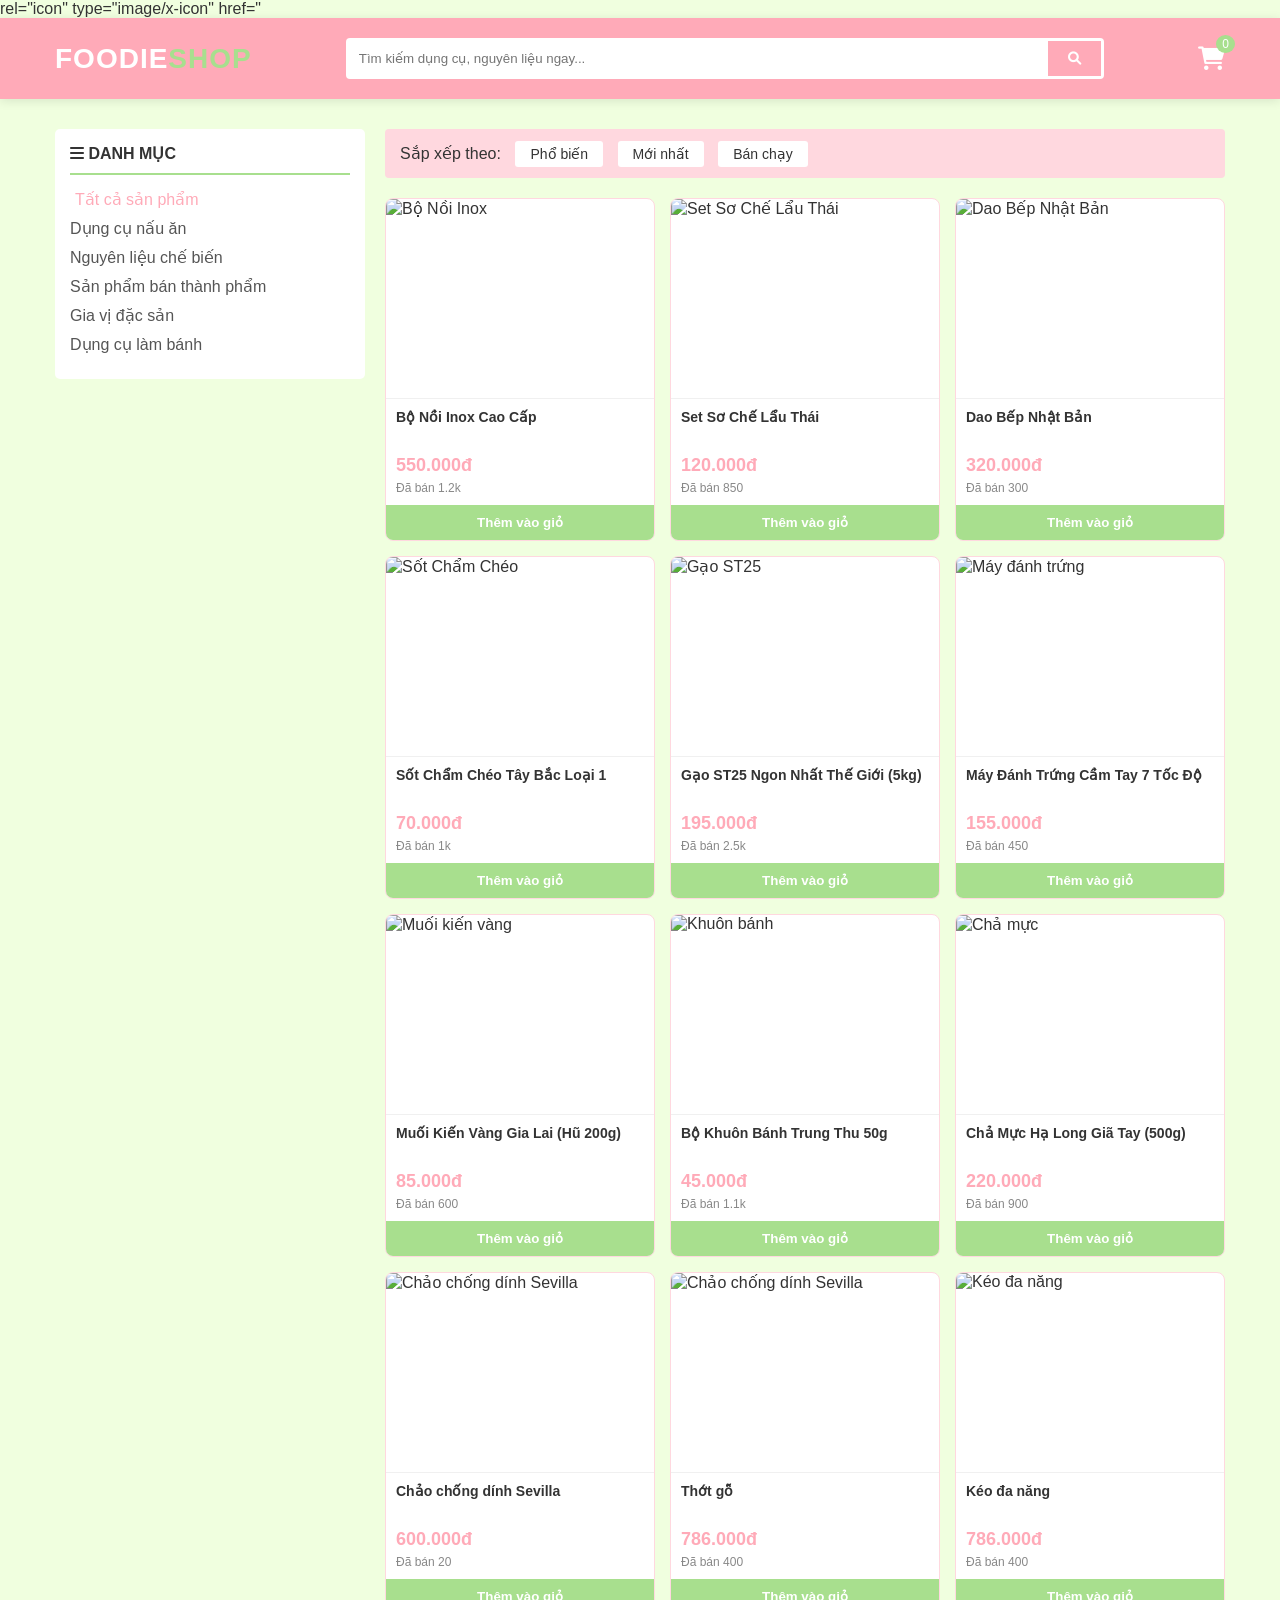
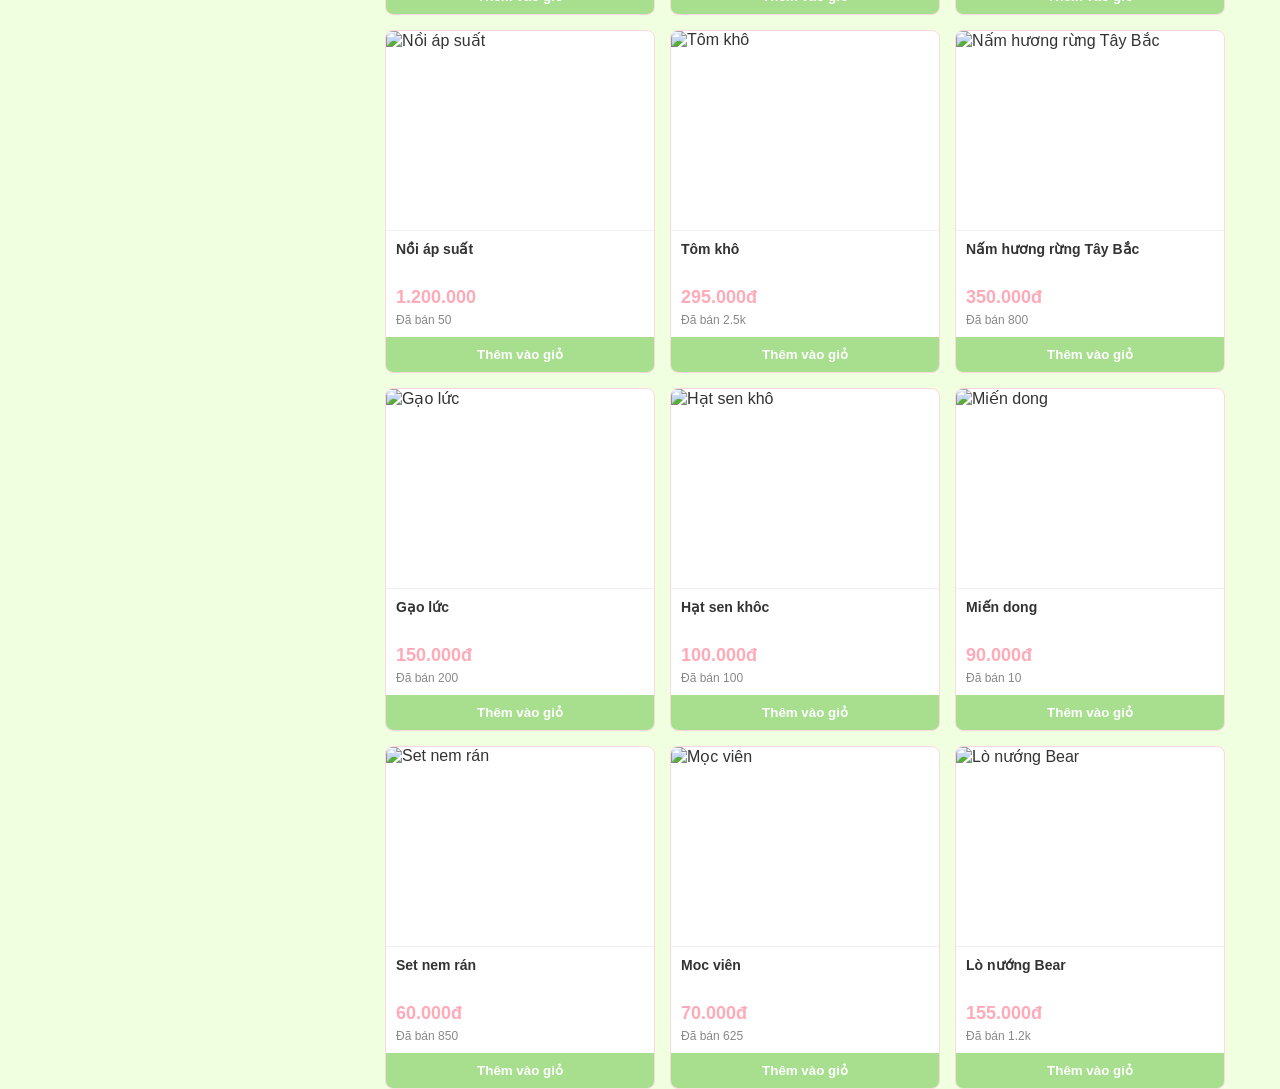
==== commit 766f6a30: "Update index.html" ====
--- a/index.html
+++ b/index.html
@@ -4,6 +4,7 @@
     <meta charset="UTF-8">
     <meta name="viewport" content="width=device-width, initial-scale=1.0">
     <title>Food Market - Dụng cụ & Nguyên liệu</title>
+    <link> rel="icon" type="image/x-icon" href="</link>
     <link rel="stylesheet" href="style.css">
     <!-- Thêm icon từ FontAwesome -->
     <link rel="stylesheet" href="https://cdnjs.cloudflare.com/ajax/libs/font-awesome/6.0.0/css/all.min.css">
@@ -421,4 +422,4 @@
     </script>
 
 </body>
-</html>+</html>
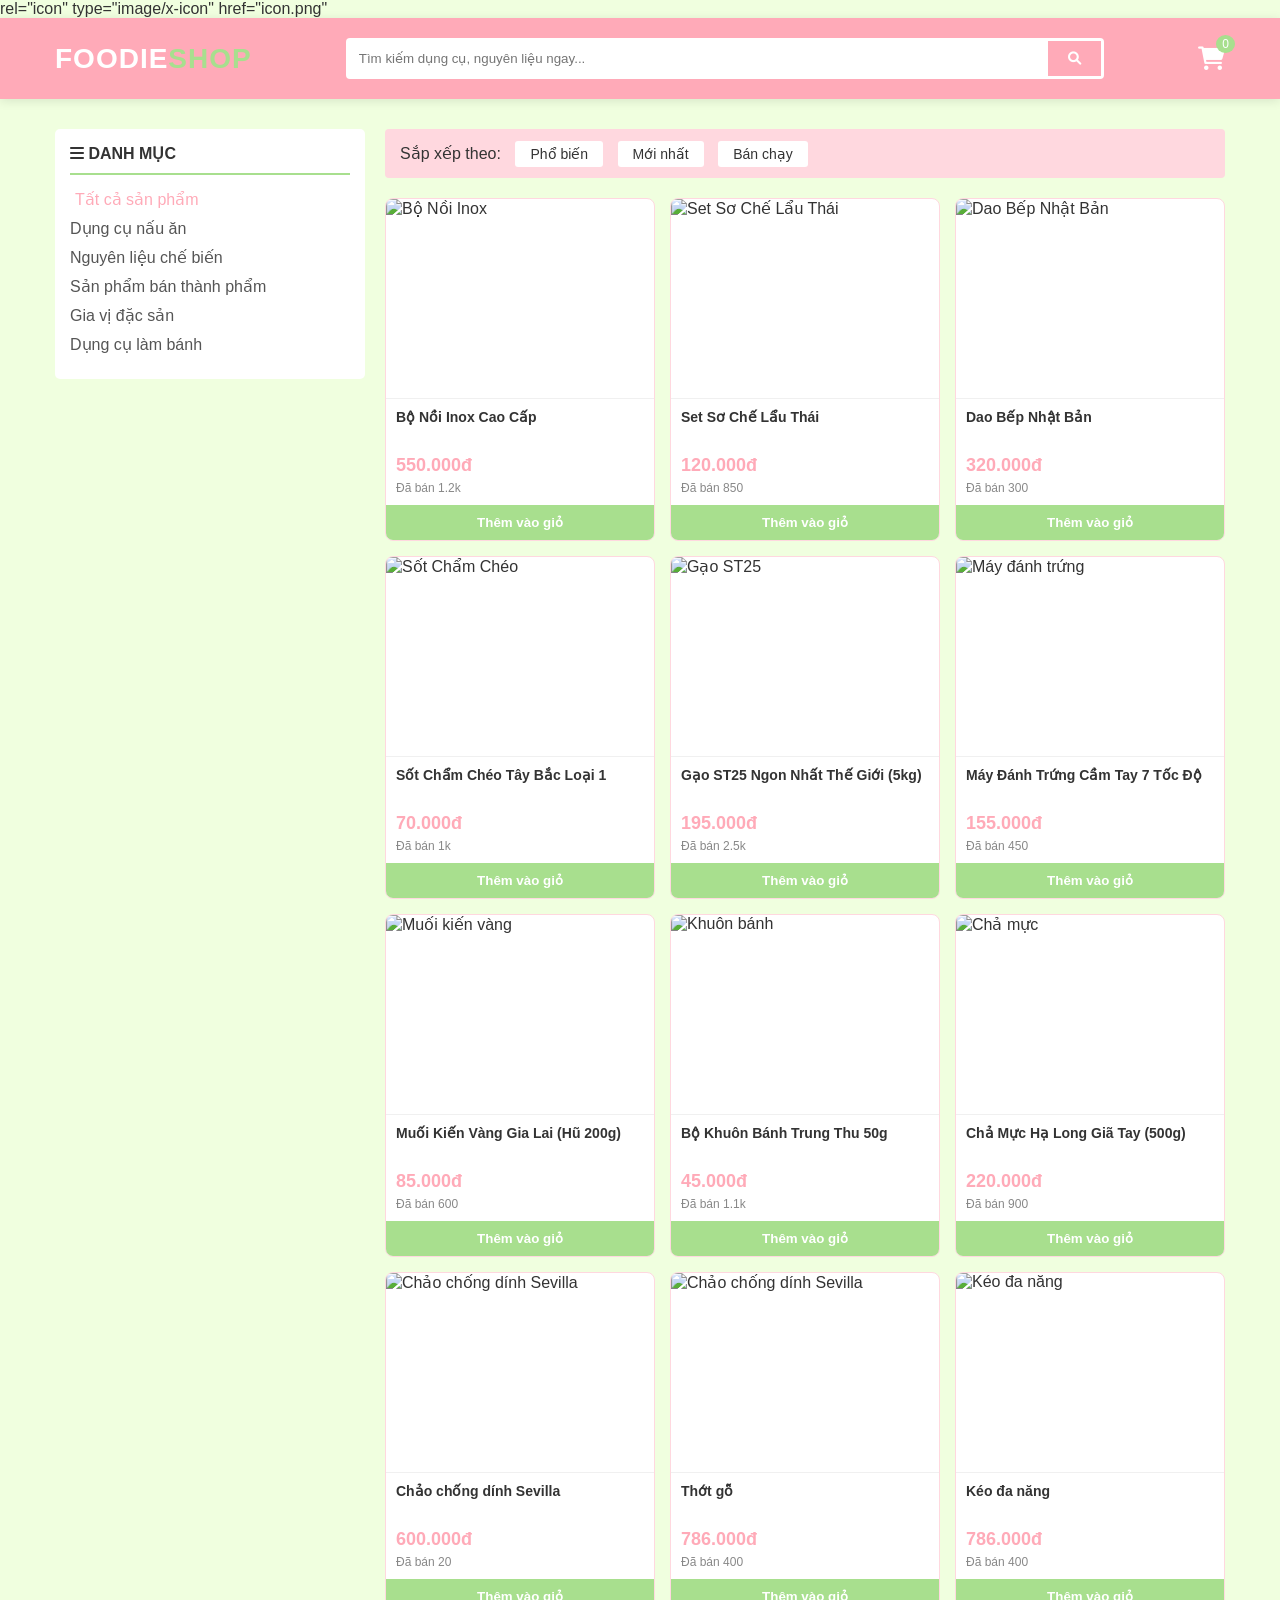
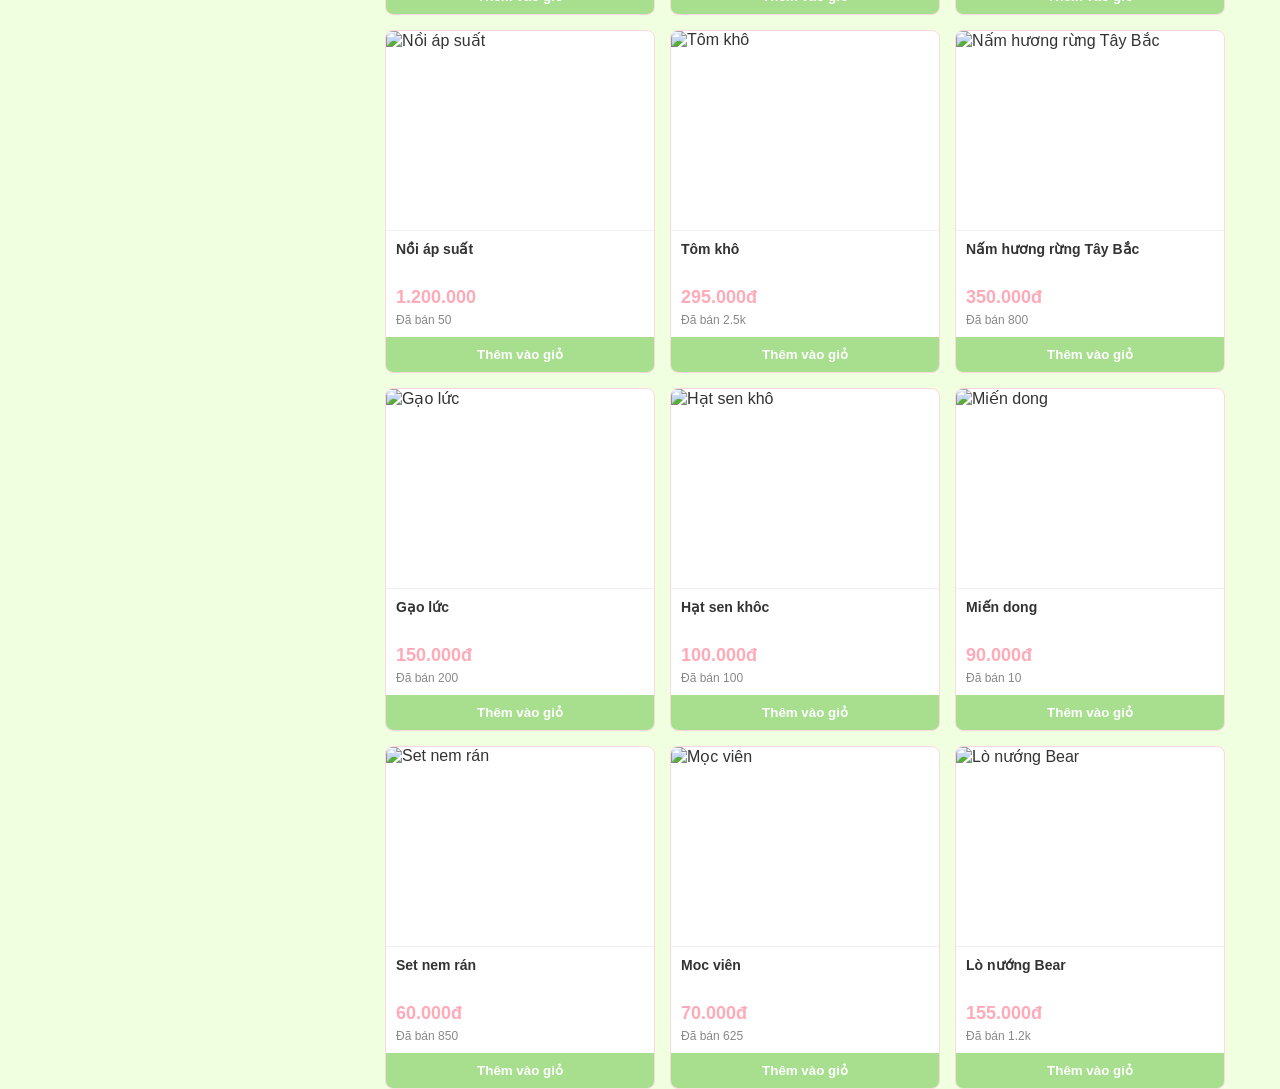
==== commit 3bd69a6d: "Update index.html" ====
--- a/index.html
+++ b/index.html
@@ -4,7 +4,7 @@
     <meta charset="UTF-8">
     <meta name="viewport" content="width=device-width, initial-scale=1.0">
     <title>Food Market - Dụng cụ & Nguyên liệu</title>
-    <link> rel="icon" type="image/x-icon" href="</link>
+    <link> rel="icon" type="image/x-icon" href="icon.png"</link>
     <link rel="stylesheet" href="style.css">
     <!-- Thêm icon từ FontAwesome -->
     <link rel="stylesheet" href="https://cdnjs.cloudflare.com/ajax/libs/font-awesome/6.0.0/css/all.min.css">
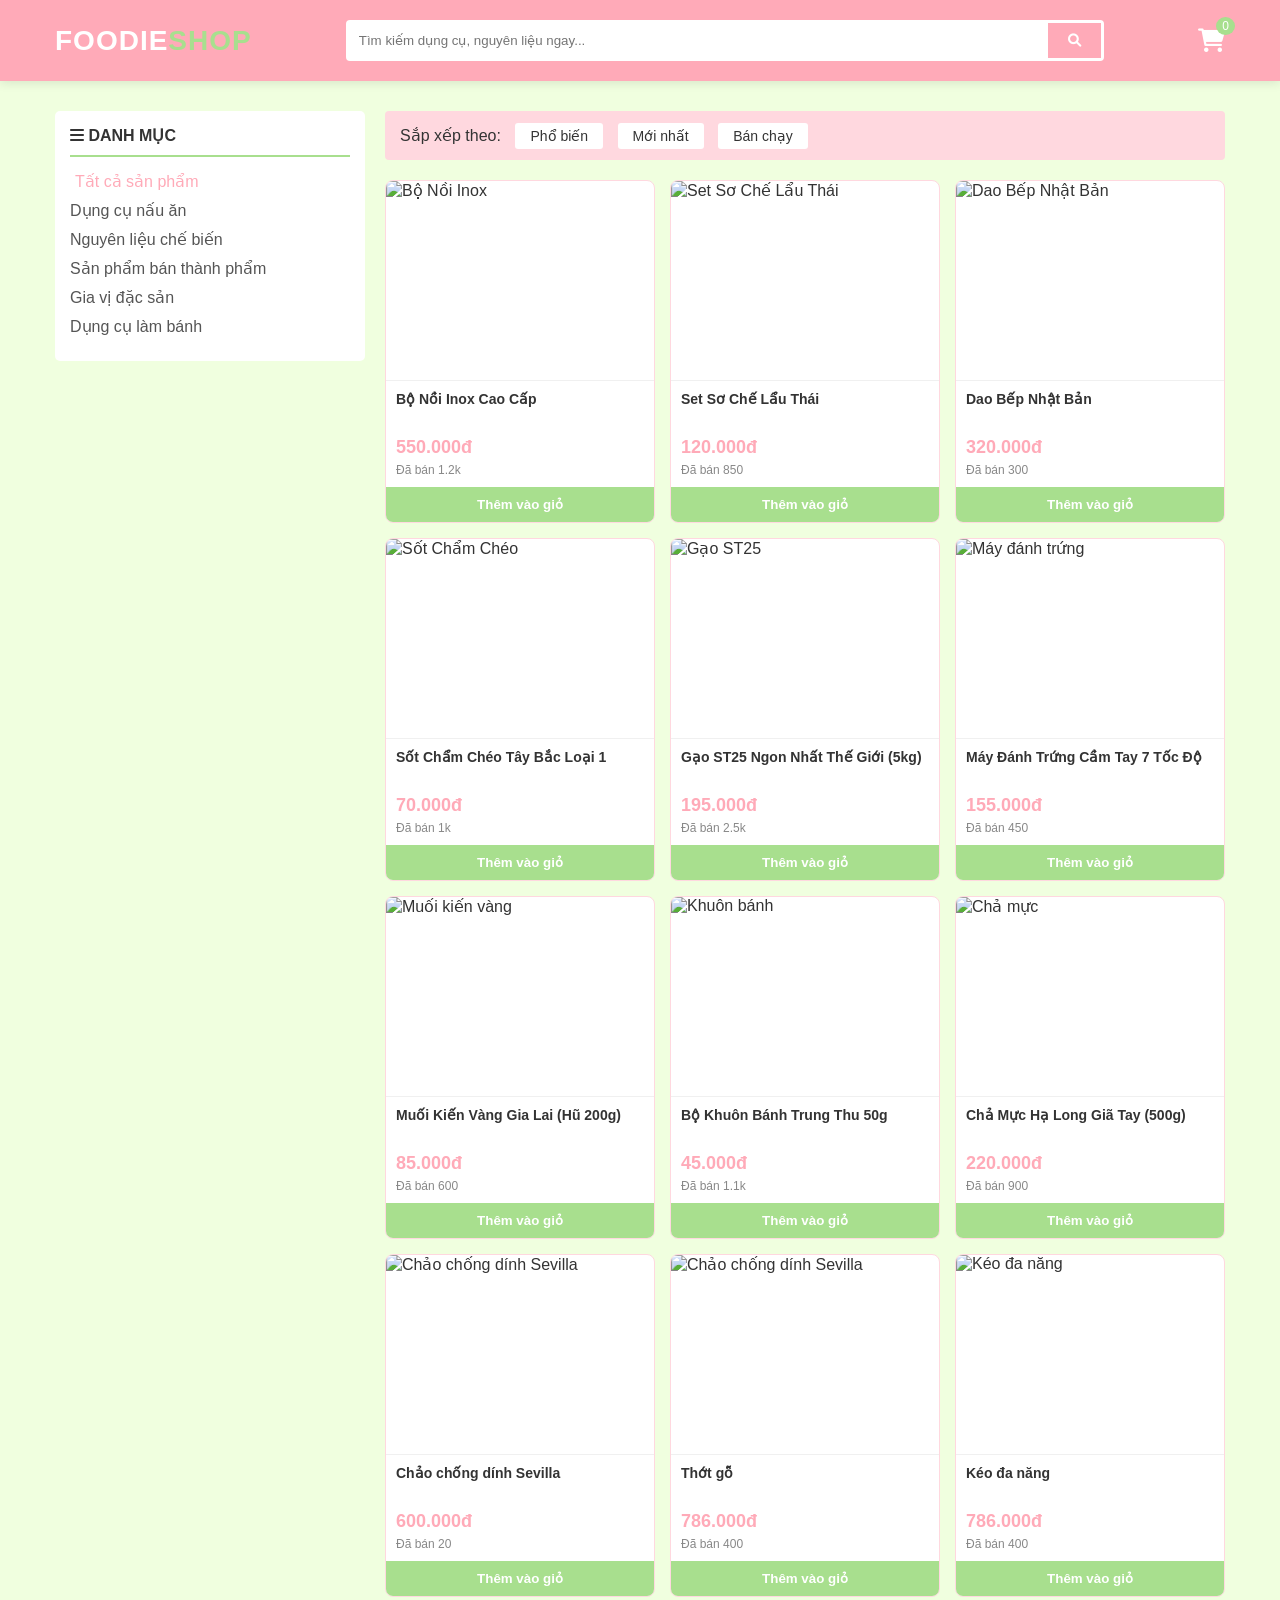
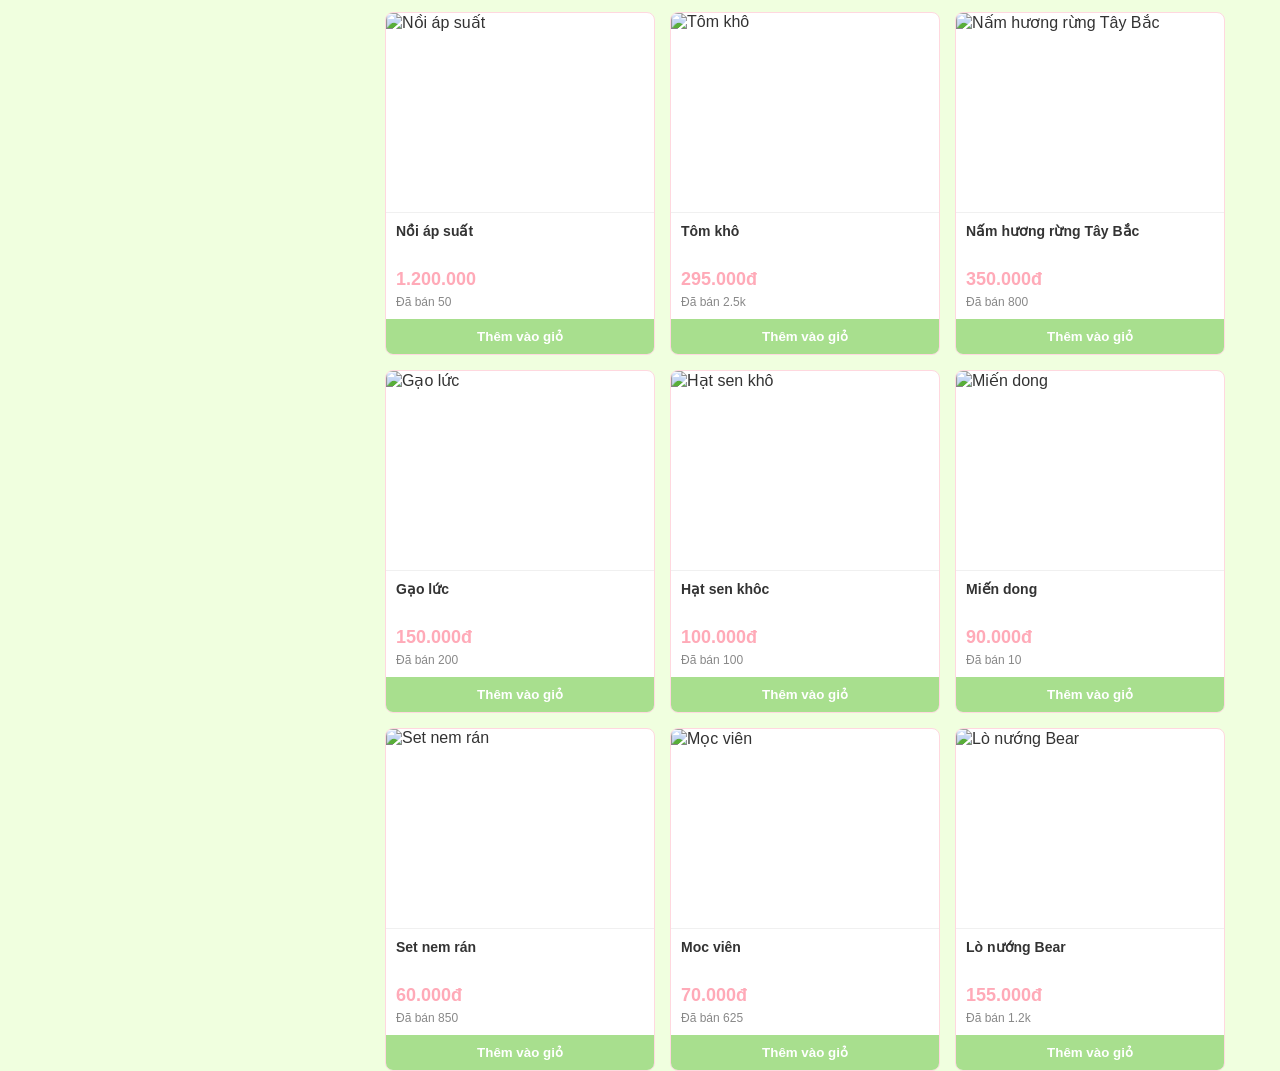
==== commit 0fc89f5b: "Update index.html" ====
--- a/index.html
+++ b/index.html
@@ -4,7 +4,6 @@
     <meta charset="UTF-8">
     <meta name="viewport" content="width=device-width, initial-scale=1.0">
     <title>Food Market - Dụng cụ & Nguyên liệu</title>
-    <link> rel="icon" type="image/x-icon" href="icon.png"</link>
     <link rel="stylesheet" href="style.css">
     <!-- Thêm icon từ FontAwesome -->
     <link rel="stylesheet" href="https://cdnjs.cloudflare.com/ajax/libs/font-awesome/6.0.0/css/all.min.css">
@@ -12,7 +11,7 @@
         /* Thêm một chút CSS để danh mục có con trỏ tay khi rê vào */
         .sidebar ul li { cursor: pointer; }
         /* Hiệu ứng mượt khi ẩn hiện sản phẩm */
-        .product-card { transition: opacity 0.3s ease; }
+        .product-card { transition: opacity 0.3 s ease; }
     </style>
 </head>
 <body>
